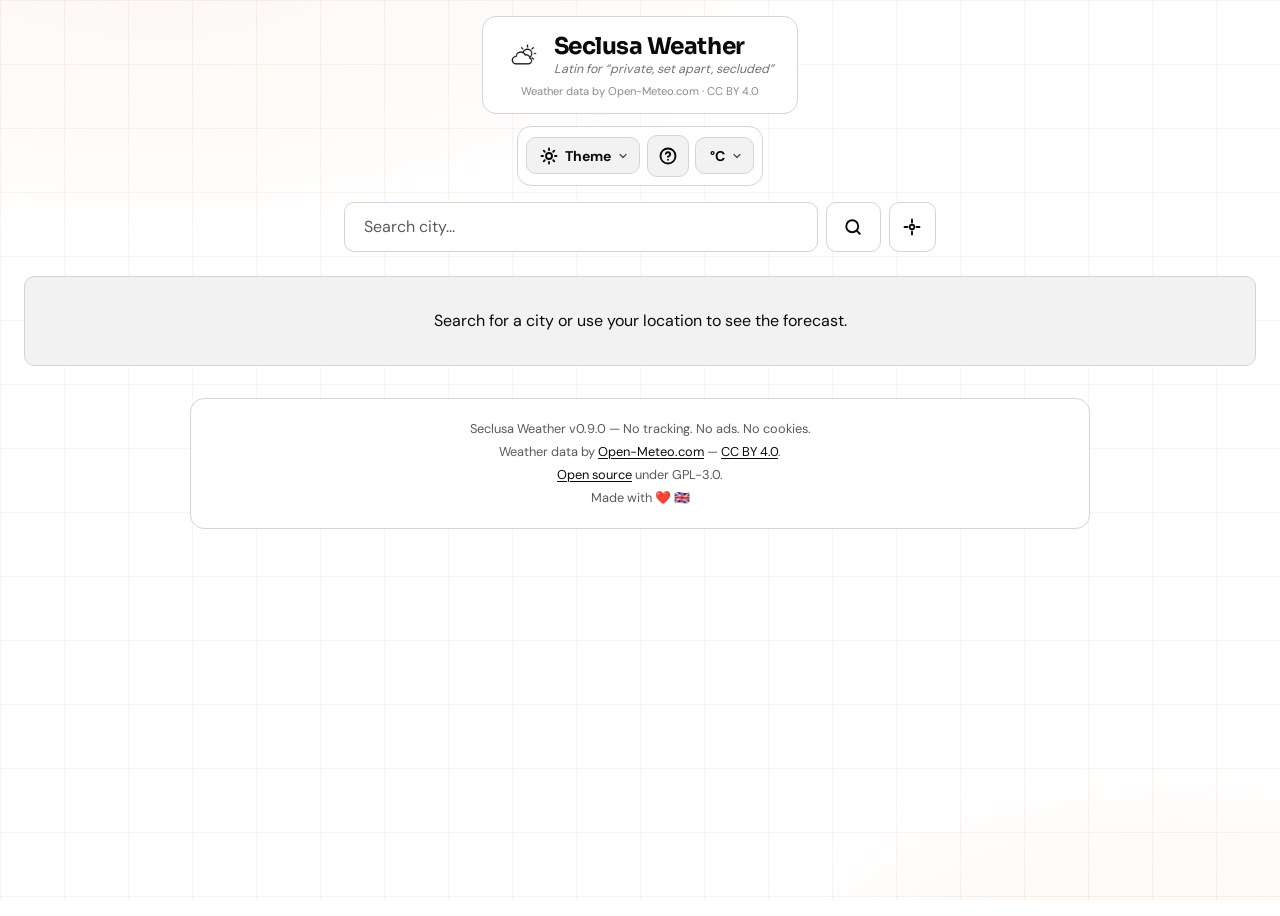
==== index.html @ d7d2cc0a "Release 0.9.0: clearer wind and forecast, and the Open-Meteo credit stays next to the data. Co-autho" ====
<!DOCTYPE html>
<html lang="en" data-theme="light" data-sky="day" data-bg="grid">
<head>
  <meta charset="UTF-8">
  <meta name="viewport" content="width=device-width, initial-scale=1.0, viewport-fit=cover">
  <meta name="description" content="Seclusa Weather - No tracking, no ads, no cookies. Just weather.">
  <meta name="color-scheme" content="light dark">
  <meta name="theme-color" content="#ffffff" media="(prefers-color-scheme: light)">
  <meta name="theme-color" content="#0a0a0a" media="(prefers-color-scheme: dark)">
  <meta name="apple-mobile-web-app-capable" content="yes">
  <meta name="apple-mobile-web-app-status-bar-style" content="black">
  <meta name="apple-mobile-web-app-title" content="Seclusa Weather">
  <meta name="mobile-web-app-capable" content="yes">
  <meta name="referrer" content="no-referrer">
  <meta http-equiv="Permissions-Policy" content="camera=(), microphone=(), geolocation=(self), gyroscope=(), magnetometer=(), accelerometer=(), payment=(), usb=(), midi=(), bluetooth=(), serial=(), interest-cohort=(), idle-detection=(), screen-wake-lock=(), picture-in-picture=(), fullscreen=(), clipboard-read=(), clipboard-write=(), browsing-topics=()">
  <meta http-equiv="Content-Security-Policy" content="default-src 'none'; base-uri 'none'; form-action 'none'; object-src 'none'; frame-src 'none'; child-src 'none'; media-src 'self'; connect-src 'self' https://api.open-meteo.com https://air-quality-api.open-meteo.com https://geocoding-api.open-meteo.com; img-src 'self'; font-src 'self'; style-src 'self'; script-src 'self'; worker-src 'self'; manifest-src 'self'; upgrade-insecure-requests">

  <title>Seclusa Weather — Private Weather</title>

  <link rel="manifest" href="manifest.json">
  <link rel="apple-touch-icon" href="assets/icons/pwa-192.png">
  <link rel="icon" type="image/png" sizes="192x192" href="assets/icons/pwa-192.png">

  <script src="js/theme-boot.js?v=0.9.0"></script>
  <link rel="stylesheet" href="seclusa-base.css?v=0.9.0">
  <link rel="stylesheet" href="css/style.css?v=0.9.0">
  <link rel="stylesheet" href="css/responsive.css?v=0.9.0">
</head>
<body>

  <div id="splash" class="splash" aria-hidden="true">
    <div class="splash__inner">
      <div class="splash__logo">
        <img src="assets/icons/pwa-192.png" width="88" height="88" alt="" aria-hidden="true">
      </div>
      <h1 class="splash__title">Seclusa<span>Weather</span></h1>
      <p class="splash__motto">Latin for &ldquo;private, set apart, secluded&rdquo;</p>
      <div class="splash__ring" aria-hidden="true"></div>
    </div>
    <p class="splash__tag">No tracking. No ads. No cookies.</p>
  </div>

  <header class="header">
    <div class="header__logo">
      <img src="assets/icons/pwa-192.png" width="28" height="28" alt="" aria-hidden="true">
      <div class="header__text">
        <h1>Seclusa Weather</h1>
        <p class="header__motto">Latin for &ldquo;private, set apart, secluded&rdquo;</p>
      </div>
    </div>
    <span class="header__attribution">Weather data by <a href="https://open-meteo.com/" target="_blank" rel="noopener noreferrer">Open-Meteo.com</a> · <a href="https://open-meteo.com/en/licence" target="_blank" rel="noopener noreferrer">CC BY 4.0</a></span>
  </header>

  <nav class="toolbar" id="toolbar" aria-label="App controls">
    <div class="toolbar__scroll">
      <div class="toolbar__menu" id="themeMenu">
        <button class="toolbar__tab toolbar__tab--menu" id="themeMenuBtn" type="button" aria-label="Theme" aria-expanded="false" aria-haspopup="true">
          <svg id="themeIcon" width="18" height="18" viewBox="0 0 24 24" fill="none" stroke="currentColor" stroke-width="2.5" stroke-linecap="round" stroke-linejoin="round" aria-hidden="true"><circle cx="12" cy="12" r="4"></circle><path d="M12 2v2"></path><path d="M12 20v2"></path><path d="M4.93 4.93l1.41 1.41"></path><path d="M17.66 17.66l1.41 1.41"></path><path d="M2 12h2"></path><path d="M20 12h2"></path><path d="M6.34 17.66l-1.41 1.41"></path><path d="M19.07 4.93l-1.41 1.41"></path></svg>
          <span id="themeLabel">Theme</span>
          <svg class="toolbar__caret" width="12" height="12" viewBox="0 0 24 24" fill="none" stroke="currentColor" stroke-width="2.5" stroke-linecap="round" stroke-linejoin="round" aria-hidden="true"><path d="m6 9 6 6 6-6"/></svg>
        </button>
        <div class="toolbar__dropdown toolbar__dropdown--theme hidden" id="themeDropdown" role="menu">
          <p class="toolbar__section-label">Mode</p>
          <div class="toolbar__mode-row" role="group" aria-label="Colour mode">
            <button class="toolbar__option toolbar__option--chip" type="button" role="menuitemradio" data-theme-opt="system" aria-checked="false">System</button>
            <button class="toolbar__option toolbar__option--chip" type="button" role="menuitemradio" data-theme-opt="light" aria-checked="false">Light</button>
            <button class="toolbar__option toolbar__option--chip" type="button" role="menuitemradio" data-theme-opt="dark" aria-checked="false">Dark</button>
          </div>
          <p class="toolbar__section-label">Sky background</p>
          <div class="toolbar__mode-row" role="group" aria-label="Edit day or night background">
            <button class="toolbar__option toolbar__option--chip" type="button" id="bgPeriodDay" data-bg-period="day" aria-pressed="true">Day</button>
            <button class="toolbar__option toolbar__option--chip" type="button" id="bgPeriodNight" data-bg-period="night" aria-pressed="false">Night</button>
          </div>
          <p class="toolbar__hint" id="bgPeriodHint">Day colour — switches at sunrise/sunset (not Light/Dark)</p>
          <div class="toolbar__swatches" role="group" aria-label="Background style">
            <button class="toolbar__swatch" type="button" role="menuitemradio" data-bg-opt="grid" aria-label="Lines" aria-checked="false" title="Orange lines"></button>
            <button class="toolbar__swatch" type="button" role="menuitemradio" data-bg-opt="blue" aria-label="Blue" aria-checked="false"></button>
            <button class="toolbar__swatch" type="button" role="menuitemradio" data-bg-opt="lightblue" aria-label="Light blue" aria-checked="false"></button>
            <button class="toolbar__swatch" type="button" role="menuitemradio" data-bg-opt="teal" aria-label="Teal" aria-checked="false"></button>
            <button class="toolbar__swatch" type="button" role="menuitemradio" data-bg-opt="green" aria-label="Green" aria-checked="false"></button>
            <button class="toolbar__swatch" type="button" role="menuitemradio" data-bg-opt="yellow" aria-label="Yellow" aria-checked="false"></button>
            <button class="toolbar__swatch" type="button" role="menuitemradio" data-bg-opt="orange" aria-label="Orange" aria-checked="false"></button>
            <button class="toolbar__swatch" type="button" role="menuitemradio" data-bg-opt="red" aria-label="Red" aria-checked="false"></button>
            <button class="toolbar__swatch" type="button" role="menuitemradio" data-bg-opt="purple" aria-label="Purple" aria-checked="false"></button>
            <button class="toolbar__swatch" type="button" role="menuitemradio" data-bg-opt="black" aria-label="Black" aria-checked="false"></button>
            <button class="toolbar__swatch" type="button" role="menuitemradio" data-bg-opt="white" aria-label="White" aria-checked="false"></button>
            <label class="toolbar__swatch toolbar__swatch--custom" id="bgCustomSwatch" data-bg-opt="custom" title="Custom colour" aria-label="Custom colour" aria-checked="false">
              <input type="color" id="bgCustomPicker" value="#5faff0" aria-label="Pick a custom background colour">
            </label>
          </div>
        </div>
      </div>

      <button class="toolbar__tab toolbar__tab--icon" id="helpToggle" type="button" aria-label="How to use" aria-expanded="false" title="Help">
        <svg width="18" height="18" viewBox="0 0 24 24" fill="none" stroke="currentColor" stroke-width="2.5" stroke-linecap="round" stroke-linejoin="round" aria-hidden="true"><circle cx="12" cy="12" r="10"></circle><path d="M9.09 9a3 3 0 0 1 5.83 1c0 2-3 3-3 3"></path><line x1="12" y1="17" x2="12.01" y2="17"></line></svg>
      </button>

      <div class="units-menu toolbar__menu" id="unitsMenu">
        <button class="toolbar__tab toolbar__tab--menu unit-toggle" id="unitMenuBtn" type="button" aria-label="Units" aria-expanded="false">
          <span id="unitMenuLabel">°C</span>
          <svg class="toolbar__caret" width="12" height="12" viewBox="0 0 24 24" fill="none" stroke="currentColor" stroke-width="2.5" stroke-linecap="round" stroke-linejoin="round" aria-hidden="true"><path d="m6 9 6 6 6-6"/></svg>
        </button>
        <div class="toolbar__dropdown units-menu__dropdown hidden" id="unitsDropdown">
          <div class="units-menu__row">
            <span class="units-menu__label">Temp</span>
            <button class="units-menu__btn" id="unitToggle" type="button" aria-pressed="false"><span id="unitLabel">°C</span></button>
          </div>
          <div class="units-menu__row">
            <span class="units-menu__label">Wind</span>
            <button class="units-menu__btn" id="windToggle" type="button" aria-pressed="false"><span id="windLabel">mph</span></button>
          </div>
          <div class="units-menu__row">
            <span class="units-menu__label">Visibility</span>
            <button class="units-menu__btn" id="visToggle" type="button" aria-pressed="false"><span id="visLabel">mi</span></button>
          </div>
        </div>
      </div>
    </div>
  </nav>

  <section class="instructions hidden" id="instructions" aria-label="How to use">
    <button class="instructions__close" id="helpClose" aria-label="Close instructions">&times;</button>
    <h2 class="instructions__title">How to use Seclusa Weather</h2>
    <ol class="instructions__list">
      <li><strong>Search or locate</strong> — type a city in the search box, or tap the crosshair button to use your current location.</li>
      <li><strong>View the forecast</strong> — the main card shows today's conditions, sun/moon times, and an arc of daylight. Below it are the hourly, 7&nbsp;or&nbsp;14&nbsp;day forecast, and a wind compass for your area.</li>
      <li><strong>Theme</strong> — tap Theme for Light/Dark/System. Under Sky background, set separate Day and Night options (orange lines, blue, light blue, teal, green, yellow, orange, red, purple, black, white, or custom). These follow sunrise/sunset at your place — not the Light/Dark setting.</li>
      <li><strong>Units</strong> — tap °C in the toolbar to change temperature, wind speed, and visibility units.</li>
      <li><strong>Conditions</strong> — precipitation, wind, humidity, UV, visibility, pressure, air quality, and pollen are grouped on the Conditions card.</li>
      <li><strong>Saved on this device</strong> — the last place and forecast stay on your device for 3&nbsp;days after you last used them, then clear themselves. No account. Use Erase my data below to clear sooner.</li>
      <li><strong>Offline</strong> — with a saved forecast you can still open the app without a connection.</li>
      <li><strong>Install</strong> — tap the install banner on Android, or on iPhone use Share &rarr; "Add to Home Screen".</li>
    </ol>
    <div class="instructions__actions">
      <button class="instructions__action" id="clearDataBtn" type="button">Erase my data</button>
      <p class="instructions__note">Deletes the saved city, coordinates, settings, and every cached forecast from this device.</p>
    </div>
  </section>

  <main>
    <div class="ptr-indicator" id="ptrIndicator" role="status" aria-live="polite">
      <span class="ptr-indicator__spinner" aria-hidden="true"></span>
      <span class="ptr-indicator__label">Pull to refresh</span>
    </div>

    <section class="search-section">
      <form class="search-form" id="searchForm" role="search">
        <label for="searchInput" class="sr-only">Search city</label>
        <input
          type="text"
          id="searchInput"
          class="search-input"
          placeholder="Search city..."
          maxlength="80"
          autocomplete="off"
          autocapitalize="words"
          spellcheck="false"
          role="combobox"
          aria-autocomplete="list"
          aria-expanded="false"
          aria-controls="searchDropdown"
          aria-label="Search city"
        >
        <button type="submit" class="search-btn" aria-label="Search">
          <svg width="18" height="18" viewBox="0 0 24 24" fill="none" stroke="currentColor" stroke-width="2.5" stroke-linecap="round" stroke-linejoin="round">
            <circle cx="11" cy="11" r="8"></circle>
            <path d="m21 21-4.3-4.3"></path>
          </svg>
        </button>
        <button type="button" class="location-btn" id="locationBtn" aria-label="Use my location">
          <svg width="18" height="18" viewBox="0 0 24 24" fill="none" stroke="currentColor" stroke-width="2.5" stroke-linecap="round" stroke-linejoin="round">
            <circle cx="12" cy="12" r="3"></circle>
            <path d="M12 2v4"></path>
            <path d="M12 18v4"></path>
            <path d="M2 12h4"></path>
            <path d="M18 12h4"></path>
          </svg>
        </button>
      </form>
      <div class="search-dropdown hidden" id="searchDropdown" role="listbox" aria-label="Search results"></div>
    </section>

    <div id="loading" class="loading hidden" aria-live="polite">
      <div class="spinner"></div>
      <span>Fetching weather...</span>
    </div>

    <div id="errorMessage" class="error-message hidden" role="alert"></div>

    <div id="offlineNotice" class="offline-notice hidden" role="status">
      <svg width="18" height="18" viewBox="0 0 24 24" fill="none" stroke="currentColor" stroke-width="2.5" stroke-linecap="round" stroke-linejoin="round" aria-hidden="true">
        <path d="M5 12.55a11 11 0 0 1 14.08 0"></path>
        <path d="M1.42 9a16 16 0 0 1 21.16 0"></path>
        <path d="M8.53 16.11a6 6 0 0 1 6.95 0"></path>
        <line x1="12" y1="20" x2="12.01" y2="20"></line>
      </svg>
      You're offline — showing the last saved forecast.
    </div>

    <div id="staleNotice" class="offline-notice hidden" role="status">
      <svg width="18" height="18" viewBox="0 0 24 24" fill="none" stroke="currentColor" stroke-width="2.5" stroke-linecap="round" stroke-linejoin="round" aria-hidden="true">
        <circle cx="12" cy="12" r="10"></circle>
        <polyline points="12 6 12 12 16 14"></polyline>
      </svg>
      <span id="staleNoticeText">Forecast data is outdated.</span>
    </div>

    <div id="weatherContent" class="weather-content">

      <p class="last-updated hidden" id="lastUpdated" aria-live="polite"></p>

      <section class="current-weather" id="currentWeather" aria-label="Current weather"></section>

      <section class="forecast-section">
        <div class="section-head">
          <h2 class="section-title">Forecast</h2>
        </div>
        <div class="forecast-cards" id="forecastCards" role="list"></div>
      </section>

      <section class="hourly-section">
        <div class="section-head">
          <h2 class="section-title">Hourly Forecast</h2>
        </div>
        <div class="hourly-scroll" id="hourlyScroll" role="list"></div>
        <div class="section-head hourly-chart-head hidden" id="hourlyChartHead">
          <h2 class="section-title" id="hourlyChartTitle">Graphs</h2>
        </div>
        <div class="hourly-chart hidden" id="hourlyChart" role="region" aria-roledescription="chart" aria-label="Hourly chart — swipe or use arrow keys to change metric"></div>
      </section>

      <section class="detail-section hidden" id="detailSection">
        <div class="section-head">
          <h2 class="section-title">Details</h2>
        </div>
        <div id="detailGrid" aria-label="Weather details"></div>
      </section>

      <section class="wind-section hidden" id="windSection">
        <div class="section-head">
          <h2 class="section-title">Wind</h2>
        </div>
        <div class="detail-box detail-box--compass wind-card" id="compassSection">
          <div class="compass-container" id="compassContainer"></div>
        </div>
      </section>

      <section class="earth-section hidden" id="earthArcSection">
        <div class="section-head">
          <h2 class="section-title">Sun &amp; Moon</h2>
        </div>
        <div class="earth-arc" id="earthArc" aria-label="Sun and moon path"></div>
      </section>

    </div>
  </main>

  <footer class="footer">
    <p>
      Seclusa Weather v0.9.0 &mdash; No tracking. No ads. No cookies.
      <br>
      Weather data by <a href="https://open-meteo.com/" target="_blank" rel="noopener noreferrer">Open-Meteo.com</a> &mdash; <a href="https://open-meteo.com/en/licence" target="_blank" rel="noopener noreferrer">CC BY 4.0</a>.
      <br>
      <a href="https://github.com/ambr3/weather" target="_blank" rel="noopener noreferrer">Open source</a> under GPL-3.0.
    </p>
    <p>Made with ❤️ 🇬🇧</p>
  </footer>

  <div class="install-banner hidden" id="installBanner">
    <span>Install Weather on your device</span>
    <button class="install-btn" id="installBtn">Install</button>
    <button class="install-dismiss" id="installDismiss" aria-label="Dismiss">&times;</button>
  </div>

  <div class="hourly-modal hidden" id="hourlyModal" role="dialog" aria-modal="true" aria-label="Forecast details"></div>

  <script src="js/config.js?v=0.9.0"></script>
  <script src="js/store.js?v=0.9.0"></script>
  <script src="js/theme.js?v=0.9.0"></script>
  <script src="js/utils.js?v=0.9.0"></script>
  <script src="js/icons.js?v=0.9.0"></script>
  <script src="js/api.js?v=0.9.0"></script>
  <script src="js/ui.js?v=0.9.0"></script>
  <script src="js/ui-current.js?v=0.9.0"></script>
  <script src="js/ui-details.js?v=0.9.0"></script>
  <script src="js/ui-forecast.js?v=0.9.0"></script>
  <script src="js/ui-modal.js?v=0.9.0"></script>
  <script src="js/ui-chart.js?v=0.9.0"></script>
  <script src="js/app.js?v=0.9.0"></script>
</body>
</html>
---- seclusa-base.css ----
/*
 * Seclusa base theme — the shared palette for every Seclusa app.
 *
 * CANONICAL COPY. Edit this file, then run:
 *
 *     python3 scripts/sync_theme.py
 *
 * which copies it into each app that has opted in. A test fails if any app's
 * copy has drifted from this one, so there is exactly one place to change.
 *
 * Why a copy and not a shared link: every app here is a standalone PWA. It has
 * to work offline, be hosted from its own folder, and open from a file:// path
 * in development. A stylesheet that reached across folders into a parent
 * directory would break all three. So the tokens travel with the app.
 *
 * The palette is black and white on purpose. These apps are sold on what they
 * do not do with your data, and colour is not something that earns its place
 * here. There is no brand colour: the accent is simply the opposite of the
 * background, white on black and black on white.
 *
 * The default page sky is orange ruled lines + a soft orange corner glow on
 * that black/white surface (Light = white sheet, Dark = near-black). Apps that
 * need a flat or solid sky set data-bg to something other than "grid".
 *
 * Two things keep colour, because colour there carries meaning and removing it
 * would remove information rather than decoration:
 *   - status (--danger, --warn, --ok): an overdue reminder has to look overdue
 *   - the calendar's event types, which the user can set themselves

 */

:root {
  color-scheme: light;

  /* Surfaces. Near-black rather than pure black so an edge against pure black
     is still visible on an OLED panel. */
  --bg: #ffffff;
  --surface: #ffffff;
  --surface-2: #f2f2f2;
  --surface-3: #e6e6e6;

  /* Text. */
  --text: #0a0a0a;
  --text-dim: #5a5a5a;
  --text-faint: #8a8a8a;

  /* Lines. */
  --border: #d4d4d4;
  --border-strong: #a8a8a8;

  /* Ruled lines on a sheet of paper. Derived rather than repeated per theme,
     so it darkens and lightens with everything else. */
  --rule: color-mix(in srgb, var(--text) 9%, transparent);

  /* The accent is the opposite of the background: it marks the current
     selection and the primary action, nothing else. */
  --accent: #0a0a0a;
  --accent-hover: #000000;
  --accent-text: #ffffff;
  --accent-tint: rgba(10, 10, 10, 0.08);
  --accent-glow: rgba(10, 10, 10, 0.28);

  /* The one warm note. Deliberately weak: this tints and glows, it does not
     fill. Anything solid should use --accent. */
  --warm: #c45e12;
  --warm-strong: #9a4a0c;
  --warm-tint: rgba(196, 94, 18, 0.09);
  --warm-edge: rgba(196, 94, 18, 0.4);
  --warm-glow: rgba(196, 94, 18, 0.32);

  /* Status. Kept because they carry meaning, not decoration. */
  --danger: #a1160d;
  --warn: #6b4b00;
  --ok: #1c6b3c;

  --shadow: 0 1px 3px rgba(0, 0, 0, 0.13), 0 1px 2px rgba(0, 0, 0, 0.09);
  --radius: 10px;

  /* Default orange lines sky (light sheet). Kept very faint so content wins. */
  --grid-line: color-mix(in srgb, var(--warm) 7%, transparent);
  --grid-wash: color-mix(in srgb, var(--warm) 5%, transparent);
}

@media (prefers-color-scheme: dark) {
  :root {
    color-scheme: dark;

    --bg: #0a0a0a;
    --surface: #111111;
    --surface-2: #1c1c1c;
    --surface-3: #262626;

    --text: #f5f5f5;
    --text-dim: #a3a3a3;
    --text-faint: #737373;

    --border: #2e2e2e;
    --border-strong: #454545;

    --accent: #ffffff;
    --accent-hover: #ffffff;
    --accent-text: #0a0a0a;
    --accent-tint: rgba(255, 255, 255, 0.14);
    --accent-glow: rgba(255, 255, 255, 0.4);

    --warm: #e08a3c;
    --warm-strong: #f0a35f;
    --warm-tint: rgba(224, 138, 60, 0.12);
    --warm-edge: rgba(224, 138, 60, 0.45);
    --warm-glow: rgba(224, 138, 60, 0.4);

    --danger: #f2857c;
    --warn: #e0b25a;
    --ok: #6cc48f;

    --shadow: 0 1px 3px rgba(0, 0, 0, 0.5);

    --grid-line: color-mix(in srgb, var(--warm) 9%, transparent);
    --grid-wash: color-mix(in srgb, var(--warm) 6%, transparent);
  }
}

/* When an app sets an explicit theme (the calendar pane does, via
   data-theme), that wins over the system preference. The tokens are declared
   once and re-pointed, rather than duplicated per attribute. */
[data-theme="light"] {
  color-scheme: light;
  --bg: #ffffff;
  --surface: #ffffff;
  --surface-2: #f2f2f2;
  --surface-3: #e6e6e6;
  --text: #0a0a0a;
  --text-dim: #5a5a5a;
  --text-faint: #8a8a8a;
  --border: #d4d4d4;
  --border-strong: #a8a8a8;
  --accent: #0a0a0a;
  --accent-hover: #000000;
  --accent-text: #ffffff;
  --accent-tint: rgba(10, 10, 10, 0.08);
  --accent-glow: rgba(10, 10, 10, 0.28);
  --warm: #c45e12;
  --warm-strong: #9a4a0c;
  --warm-tint: rgba(196, 94, 18, 0.09);
  --warm-edge: rgba(196, 94, 18, 0.4);
  --warm-glow: rgba(196, 94, 18, 0.32);
  --danger: #a1160d;
  --warn: #6b4b00;
  --ok: #1c6b3c;
  --grid-line: color-mix(in srgb, var(--warm) 7%, transparent);
  --grid-wash: color-mix(in srgb, var(--warm) 5%, transparent);
}

[data-theme="dark"] {
  color-scheme: dark;
  --bg: #0a0a0a;
  --surface: #111111;
  --surface-2: #1c1c1c;
  --surface-3: #262626;
  --text: #f5f5f5;
  --text-dim: #a3a3a3;
  --text-faint: #737373;
  --border: #2e2e2e;
  --border-strong: #454545;
  --accent: #ffffff;
  --accent-hover: #ffffff;
  --accent-text: #0a0a0a;
  --accent-tint: rgba(255, 255, 255, 0.14);
  --accent-glow: rgba(255, 255, 255, 0.4);
  --warm: #e08a3c;
  --warm-strong: #f0a35f;
  --warm-tint: rgba(224, 138, 60, 0.12);
  --warm-edge: rgba(224, 138, 60, 0.45);
  --warm-glow: rgba(224, 138, 60, 0.4);
  --danger: #f2857c;
  --warn: #e0b25a;
  --ok: #6cc48f;
  --grid-line: color-mix(in srgb, var(--warm) 9%, transparent);
  --grid-wash: color-mix(in srgb, var(--warm) 6%, transparent);
}

/*
 * Default Seclusa sky: orange ruled lines + soft corner glow.
 * Light = white sheet; Dark = near-black. No filter / background-attachment:fixed.
 * Opt out: set data-bg to anything except "grid" (Weather solid skies do this).
 */
html {
  background-color: var(--bg);
}

/*
 * Body stays transparent + isolated so body::before (z-index: -1) can paint
 * the sky. An opaque body (or a ::before that slips behind html) hid the lines
 * so only a top sliver leaked. Solid data-bg values set body colour below.
 */
html body {
  background-color: transparent;
  isolation: isolate;
}

html body::before {
  content: "";
  position: fixed;
  inset: 0;
  z-index: -1;
  pointer-events: none;
  background-color: var(--bg);
  background-image:
    linear-gradient(var(--grid-line) 1px, transparent 1px),
    linear-gradient(90deg, var(--grid-line) 1px, transparent 1px),
    radial-gradient(ellipse 95% 60% at 12% -6%, var(--grid-wash), transparent 58%),
    radial-gradient(ellipse 70% 48% at 92% 108%, var(--grid-wash), transparent 52%);
  background-size: 64px 64px, 64px 64px, auto, auto;
}

html[data-bg]:not([data-bg="grid"]) body::before {
  background-image: none;
  background-color: var(--bg-solid, var(--bg));
}

/* Named / custom solid page colours (Theme → Background). Not Day/Night. */
html {
  --bg-custom: #5faff0;
  --bg-solid: var(--bg);
}

html[data-bg="blue"] { --bg-solid: #3b82f6; }
html[data-bg="lightblue"] { --bg-solid: #7dd3fc; }
html[data-bg="teal"] { --bg-solid: #14b8a6; }
html[data-bg="green"] { --bg-solid: #22c55e; }
html[data-bg="yellow"] { --bg-solid: #facc15; }
html[data-bg="orange"] { --bg-solid: #f97316; }
html[data-bg="red"] { --bg-solid: #ef4444; }
html[data-bg="purple"] { --bg-solid: #a855f7; }
html[data-bg="black"] { --bg-solid: #0a0a0a; }
html[data-bg="white"] { --bg-solid: #ffffff; }
html[data-bg="custom"] { --bg-solid: var(--bg-custom, #5faff0); }

html[data-bg="blue"],
html[data-bg="lightblue"],
html[data-bg="teal"],
html[data-bg="green"],
html[data-bg="yellow"],
html[data-bg="orange"],
html[data-bg="red"],
html[data-bg="purple"],
html[data-bg="black"],
html[data-bg="white"],
html[data-bg="custom"] {
  --bg: var(--bg-solid);
  background-color: var(--bg-solid);
}

html[data-bg="blue"] body,
html[data-bg="lightblue"] body,
html[data-bg="teal"] body,
html[data-bg="green"] body,
html[data-bg="yellow"] body,
html[data-bg="orange"] body,
html[data-bg="red"] body,
html[data-bg="purple"] body,
html[data-bg="black"] body,
html[data-bg="white"] body,
html[data-bg="custom"] body {
  background-color: var(--bg-solid);
}

/* Colour / light pages → frosted light chrome. Near-black → dark chrome. */
html[data-bg="white"],
html[data-bg="yellow"],
html[data-bg="lightblue"],
html[data-bg="blue"],
html[data-bg="teal"],
html[data-bg="green"],
html[data-bg="orange"],
html[data-bg="red"],
html[data-bg="purple"],
html[data-bg-tone="light"] {
  --surface: color-mix(in srgb, #ffffff 92%, var(--bg-solid));
  --surface-2: color-mix(in srgb, #ffffff 86%, var(--bg-solid));
  --surface-3: #ffffff;
  --border: color-mix(in srgb, #0a0a0a 14%, transparent);
  --border-strong: color-mix(in srgb, #0a0a0a 22%, transparent);
  --text: #0a0a0a;
  --text-dim: #4a4a4a;
  --text-faint: #6a6a6a;
  --accent: #0a0a0a;
  --accent-hover: #000000;
  --accent-text: #ffffff;
  --accent-tint: rgba(10, 10, 10, 0.08);
}

html[data-bg="black"],
html[data-bg-tone="dark"] {
  --surface: #141414;
  --surface-2: #1c1c1c;
  --surface-3: #262626;
  --border: #2e2e2e;
  --border-strong: #454545;
  --text: #f5f5f5;
  --text-dim: #a3a3a3;
  --text-faint: #737373;
  --accent: #ffffff;
  --accent-hover: #ffffff;
  --accent-text: #0a0a0a;
  --accent-tint: rgba(255, 255, 255, 0.14);
}

html[data-bg="custom"][data-bg-tone="light"] {
  --surface: color-mix(in srgb, #ffffff 92%, var(--bg-solid));
  --surface-2: color-mix(in srgb, #ffffff 86%, var(--bg-solid));
  --surface-3: #ffffff;
  --border: color-mix(in srgb, #0a0a0a 14%, transparent);
  --border-strong: color-mix(in srgb, #0a0a0a 22%, transparent);
  --text: #0a0a0a;
  --text-dim: #4a4a4a;
  --text-faint: #6a6a6a;
  --accent: #0a0a0a;
  --accent-hover: #000000;
  --accent-text: #ffffff;
}

html[data-bg="custom"][data-bg-tone="dark"] {
  --surface: color-mix(in srgb, #141414 88%, var(--bg-solid));
  --surface-2: color-mix(in srgb, #1c1c1c 90%, var(--bg-solid));
  --surface-3: color-mix(in srgb, #262626 92%, var(--bg-solid));
  --border: color-mix(in srgb, #ffffff 14%, transparent);
  --border-strong: color-mix(in srgb, #ffffff 22%, transparent);
  --text: #f5f5f5;
  --text-dim: #a3a3a3;
  --text-faint: #737373;
  --accent: #ffffff;
  --accent-hover: #ffffff;
  --accent-text: #0a0a0a;
}
---- css/style.css ----
@font-face {
  font-family: 'DM Sans';
  font-style: normal;
  font-weight: 400;
  font-display: swap;
  src: url('../assets/fonts/dm-sans-latin-400-normal.woff2') format('woff2');
}

@font-face {
  font-family: 'DM Sans';
  font-style: normal;
  font-weight: 600;
  font-display: swap;
  src: url('../assets/fonts/dm-sans-latin-600-normal.woff2') format('woff2');
}

@font-face {
  font-family: 'DM Sans';
  font-style: normal;
  font-weight: 700;
  font-display: swap;
  src: url('../assets/fonts/dm-sans-latin-700-normal.woff2') format('woff2');
}

@font-face {
  font-family: 'Sora';
  font-style: normal;
  font-weight: 600;
  font-display: swap;
  src: url('../assets/fonts/sora-latin-600-normal.woff2') format('woff2');
}

@font-face {
  font-family: 'Sora';
  font-style: normal;
  font-weight: 700;
  font-display: swap;
  src: url('../assets/fonts/sora-latin-700-normal.woff2') format('woff2');
}

@font-face {
  font-family: 'Sora';
  font-style: normal;
  font-weight: 800;
  font-display: swap;
  src: url('../assets/fonts/sora-latin-800-normal.woff2') format('woff2');
}

:root {
  /* Map to seclusa-base.css tokens (black and white, orange accent). */
  --color-bg-start: var(--bg, #ffffff);
  --color-card: var(--surface-2, #f2f2f2);
  --color-card-border: var(--border, #d4d4d4);
  --color-card-hover: var(--surface-3, #e6e6e6);
  --color-text: var(--text, #0a0a0a);
  --color-text-muted: var(--text-dim, #5a5a5a);
  --color-accent: var(--accent, #0a0a0a);
  --color-accent-2: var(--accent-hover, #000000);
  --color-accent-text: var(--accent-text, #ffffff);
  --color-chip-bg: var(--surface-2, #f2f2f2);
  --font-body: 'DM Sans', -apple-system, BlinkMacSystemFont, 'Segoe UI', Roboto, 'Helvetica Neue', Arial, sans-serif;
  --font-heading: 'Sora', 'DM Sans', -apple-system, BlinkMacSystemFont, 'Segoe UI', Roboto, 'Helvetica Neue', Arial, sans-serif;
  --radius: 10px;
  --radius-sm: 8px;
  --shadow: var(--shadow, 0 1px 3px rgba(0, 0, 0, 0.13));
  --text-shadow: none;
  --glass-sheen: none;
  --shadow-lg: var(--shadow, 0 1px 3px rgba(0, 0, 0, 0.13));
}

*, *::before, *::after {
  box-sizing: border-box;
  margin: 0;
  padding: 0;
}

html {
  width: 100%;
  max-width: 100%;
  scroll-behavior: smooth;
  background: var(--color-bg-start);
}

body {
  font-family: var(--font-body);
  color: var(--color-text);
  min-height: 100vh;
  min-height: 100dvh;
  overflow-x: hidden;
  transition: color 0.3s ease;
  line-height: 1.5;
  font-weight: 500;
  -webkit-font-smoothing: antialiased;
  overscroll-behavior-y: contain;
  padding-bottom: env(safe-area-inset-bottom);
}

@media (hover: none) {
  body {
    animation: none;
  }
}

@keyframes bgDrift {
  from { background-position: 0 0, 0% 0%, 100% 100%, 0 0; }
  to { background-position: 0 0, 10% 16%, 90% 84%, 0 0; }
}

.sr-only {
  position: absolute;
  width: 1px;
  height: 1px;
  padding: 0;
  margin: -1px;
  overflow: hidden;
  clip: rect(0, 0, 0, 0);
  white-space: nowrap;
  border: 0;
}

:where(button, input, select, textarea, a, [tabindex]):focus-visible {
  outline: 2px solid var(--color-accent);
  outline-offset: 3px;
  border-radius: 4px;
}

@media (prefers-reduced-motion: reduce) {
  *, *::before, *::after {
    animation-duration: 0.01ms !important;
    animation-iteration-count: 1 !important;
    transition-duration: 0.01ms !important;
    scroll-behavior: auto !important;
  }

  .weather-content--stagger > .current-weather,
  .weather-content--stagger > .forecast-section,
  .weather-content--stagger > .hourly-section,
  .weather-content--stagger > .detail-section,
  .weather-content--stagger > .wind-section,
  .weather-content--stagger > .earth-section {
    animation: none !important;
    opacity: 1;
    transform: none;
  }
}

.hidden {
  display: none !important;
}

/* Splash screen */
.splash {
  position: fixed;
  inset: 0;
  z-index: 9999;
  display: grid;
  place-items: center;
  overflow: hidden;
  color: #fff;
  text-align: center;
  background: #0a0a0a;
  background-size: 100% 100%;
  transition: opacity 0.5s ease, visibility 0.5s ease;
}

.splash.is-leaving {
  opacity: 0;
  visibility: hidden;
  pointer-events: none;
}

.splash__inner {
  display: flex;
  flex-direction: column;
  align-items: center;
  gap: 1.1rem;
}

.splash__logo {
  animation: splashFloat 3.2s ease-in-out infinite;
}

.splash__logo img {
  width: 88px;
  height: 88px;
  border-radius: 18px;
}

.splash__title {
  font-size: 2rem;
  font-weight: 800;
  letter-spacing: -0.02em;
  text-shadow: 0 4px 22px rgba(0, 0, 0, 0.35);
}

.splash__title span {
  color: #fff;
  text-shadow: none;
}

.splash__motto {
  margin-top: 0.4rem;
  font-size: 1.05rem;
  font-weight: 500;
  font-style: italic;
  color: rgba(255, 255, 255, 0.85);
  letter-spacing: 0.01em;
}

.splash__ring {
  width: 44px;
  height: 44px;
  border-radius: 50%;
  border: 3px solid rgba(255, 255, 255, 0.25);
  border-top-color: #fff;
  animation: spin 1s linear infinite;
  margin-top: 0.2rem;
}

.splash__tag {
  position: absolute;
  bottom: max(1.4rem, env(safe-area-inset-bottom));
  left: 0;
  right: 0;
  font-size: 0.85rem;
  opacity: 0.9;
  letter-spacing: 0.04em;
  text-shadow: 0 2px 10px rgba(0, 0, 0, 0.35);
}

@keyframes splashFloat {
  0%, 100% { transform: translateY(0); }
  50% { transform: translateY(-8px); }
}

@keyframes splashSpin {
  0% { transform: rotate(0deg); }
  100% { transform: rotate(360deg); }
}

/* Header — centred brand card */
.header {
  display: flex;
  flex-direction: column;
  align-items: center;
  justify-content: center;
  gap: 0.4rem;
  width: fit-content;
  max-width: calc(100% - 2rem);
  margin: max(1rem, env(safe-area-inset-top)) auto 0.75rem;
  padding: 1rem 1.45rem 0.9rem;
  position: relative;
  z-index: 1;
  text-align: center;
  background: var(--shell-bg, var(--surface, var(--color-bg-start)));
  border: 1px solid var(--color-card-border);
  border-radius: calc(var(--radius) + 4px);
  box-shadow: var(--shell-shadow, var(--shadow));
  transition: background-color 0.35s ease, border-color 0.35s ease, box-shadow 0.35s ease;
}

.header__logo {
  display: flex;
  align-items: center;
  justify-content: center;
  gap: 0.7rem;
  min-width: 0;
  max-width: 100%;
}

.header__attribution {
  font-size: 0.7rem;
  color: var(--color-text-muted);
  opacity: 0.7;
  line-height: 1.3;
  text-align: center;
}

.header__text {
  display: flex;
  flex-direction: column;
  align-items: flex-start;
  gap: 0.12rem;
  min-width: 0;
  text-align: left;
}

.header__motto {
  font-size: 0.78rem;
  font-style: italic;
  font-weight: 500;
  color: var(--color-text-muted);
  opacity: 0.85;
  line-height: 1.25;
  max-width: 100%;
}

.header__attribution a {
  color: inherit;
  text-decoration: none;
}

.header__attribution a:hover {
  text-decoration: underline;
}

/* Once a place is on screen, the motto stays in the footer.
   The Open-Meteo credit stays here: their licence wants it next to the data. */
body:has(#weatherContent.weather-content--visible:not(.hidden)) .header__motto {
  display: none;
}

.header__logo img {
  flex-shrink: 0;
  width: 36px;
  height: 36px;
  border-radius: 8px;
}

.header__logo h1 {
  font-family: var(--font-heading);
  font-size: 1.45rem;
  font-weight: 700;
  letter-spacing: -0.02em;
  line-height: 1.15;
  white-space: nowrap;
}

/* Controls toolbar — compact centred card under the brand header. */
.toolbar {
  display: flex;
  justify-content: center;
  width: fit-content;
  max-width: calc(100% - 2rem);
  margin: 0 auto 1rem;
  padding: 0.5rem;
  position: relative;
  z-index: 2;
  background: var(--shell-bg, var(--surface, var(--color-bg-start)));
  border: 1px solid var(--color-card-border);
  border-radius: calc(var(--radius) + 4px);
  box-shadow: var(--shell-shadow, var(--shadow));
}

.toolbar__scroll {
  display: flex;
  align-items: center;
  justify-content: center;
  flex-wrap: wrap;
  gap: 0.4rem;
  overflow: visible;
}

.toolbar__menu {
  position: relative;
  flex: 0 0 auto;
}

.toolbar__tab {
  flex: 0 0 auto;
  display: inline-flex;
  align-items: center;
  gap: 0.4rem;
  padding: 0.55rem 0.85rem;
  border-radius: var(--radius);
  border: 1px solid var(--color-card-border);
  background: var(--color-card);
  color: var(--color-text);
  font-family: var(--font-body);
  font-size: 0.88rem;
  font-weight: 700;
  cursor: pointer;
  white-space: nowrap;
  box-shadow: var(--shadow);
  transition: background 0.2s, transform 0.15s, border-color 0.2s;
}

.toolbar__tab:hover {
  background: var(--color-card-hover);
}

.toolbar__tab:active {
  transform: scale(0.96);
}

.toolbar__tab[aria-pressed="true"] {
  background: var(--color-accent);
  border-color: var(--color-accent);
  color: var(--color-accent-text);
}

.toolbar__tab--menu {
  padding-right: 0.65rem;
}

.toolbar__caret {
  opacity: 0.7;
}

.toolbar__tab--icon {
  width: 42px;
  height: 42px;
  padding: 0;
  justify-content: center;
}

.toolbar__dropdown {
  position: absolute;
  top: calc(100% + 0.4rem);
  left: 0;
  min-width: 9.5rem;
  padding: 0.35rem;
  background: var(--color-card);
  border: 1px solid var(--color-card-border);
  border-radius: var(--radius-sm);
  box-shadow: var(--shadow), 0 14px 36px -14px rgba(0, 0, 0, 0.4);
  z-index: 60;
  display: flex;
  flex-direction: column;
  gap: 0.2rem;
}

.toolbar__dropdown--theme {
  min-width: 15.5rem;
  padding: 0.55rem;
  gap: 0.45rem;
}

.toolbar__section-label {
  margin: 0.15rem 0.2rem 0;
  font-size: 0.7rem;
  font-weight: 700;
  letter-spacing: 0.04em;
  text-transform: uppercase;
  color: var(--color-text-muted);
}

.toolbar__hint {
  margin: 0 0.2rem 0.1rem;
  font-size: 0.72rem;
  line-height: 1.35;
  color: var(--color-text-muted);
}

.toolbar__option--chip[data-bg-period][aria-pressed="true"] {
  background: var(--color-accent);
  border-color: var(--color-accent);
  color: var(--color-accent-text);
}

.toolbar__mode-row {
  display: flex;
  gap: 0.3rem;
}

.toolbar__option {
  border: 0;
  background: transparent;
  color: var(--color-text);
  text-align: left;
  padding: 0.55rem 0.7rem;
  border-radius: 8px;
  font-family: var(--font-body);
  font-size: 0.9rem;
  font-weight: 600;
  cursor: pointer;
}

.toolbar__option--chip {
  flex: 1;
  text-align: center;
  padding: 0.45rem 0.35rem;
  border: 1px solid var(--color-card-border);
  background: var(--color-chip-bg, transparent);
  font-size: 0.8rem;
}

.toolbar__option:hover,
.toolbar__option--chip:hover {
  background: var(--color-card-hover);
}

.toolbar__option[aria-checked="true"],
.toolbar__option--chip[aria-checked="true"] {
  background: var(--color-accent);
  border-color: var(--color-accent);
  color: var(--color-accent-text);
}

.toolbar__swatches {
  display: grid;
  grid-template-columns: repeat(6, minmax(1.7rem, 1fr));
  justify-items: center;
  align-items: center;
  gap: 0.45rem 0.35rem;
  width: 100%;
  padding: 0.35rem 0.15rem 0.4rem;
}

.toolbar__swatch {
  width: 1.7rem;
  height: 1.7rem;
  border-radius: 999px;
  border: 2px solid var(--color-card-border);
  background: var(--swatch, #888);
  cursor: pointer;
  padding: 0;
}

.toolbar__swatch[data-bg-opt="grid"] {
  background:
    linear-gradient(rgba(196, 94, 18, 0.4) 1px, transparent 1px),
    linear-gradient(90deg, rgba(196, 94, 18, 0.4) 1px, transparent 1px),
    radial-gradient(circle at 30% 30%, rgba(196, 94, 18, 0.4), transparent 65%),
    #1a1a1a;
  background-size: 7px 7px, 7px 7px, auto, auto;
}
.toolbar__swatch[data-bg-opt="blue"] { --swatch: #3b82f6; }
.toolbar__swatch[data-bg-opt="lightblue"] { --swatch: #7dd3fc; }
.toolbar__swatch[data-bg-opt="teal"] { --swatch: #14b8a6; }
.toolbar__swatch[data-bg-opt="green"] { --swatch: #22c55e; }
.toolbar__swatch[data-bg-opt="yellow"] { --swatch: #facc15; }
.toolbar__swatch[data-bg-opt="orange"] { --swatch: #f97316; }
.toolbar__swatch[data-bg-opt="red"] { --swatch: #ef4444; }
.toolbar__swatch[data-bg-opt="purple"] { --swatch: #a855f7; }
.toolbar__swatch[data-bg-opt="black"] { --swatch: #0a0a0a; }
.toolbar__swatch[data-bg-opt="white"] { --swatch: #ffffff; }

.toolbar__swatch--custom {
  position: relative;
  overflow: hidden;
  /* Rainbow ring; centre shows the actual custom colour (defaults to sky blue). */
  background:
    radial-gradient(circle at center, var(--swatch, var(--bg-custom, #5faff0)) 54%, transparent 56%),
    conic-gradient(from 0deg, #f44, #fd0, #4d4, #0df, #44f, #d0f, #f44);
}

.toolbar__swatch--custom input[type="color"] {
  position: absolute;
  inset: 0;
  width: 100%;
  height: 100%;
  padding: 0;
  border: 0;
  opacity: 0;
  cursor: pointer;
}

.toolbar__swatch[aria-checked="true"] {
  border-color: var(--color-text);
  box-shadow: 0 0 0 2px var(--color-accent-text, #fff), 0 0 0 4px var(--color-text);
}

.units-menu.toolbar__menu .toolbar__dropdown {
  right: 0;
  left: auto;
  min-width: 11rem;
}

.icon-btn {
  background: var(--color-card);
  border: 1px solid var(--color-card-border);
  color: var(--color-text);
  width: 42px;
  height: 42px;
  border-radius: var(--radius);
  cursor: pointer;
  font-size: 1.1rem;
  display: flex;
  align-items: center;
  justify-content: center;
  box-shadow: var(--shadow);
  transition: background 0.2s, transform 0.2s, border-color 0.2s, box-shadow 0.2s;
}

.icon-btn:hover {
  background: var(--color-card-hover);
  border-color: var(--border-strong, var(--color-card-border));
  transform: scale(1.05);
  box-shadow: 0 0 0 3px var(--accent-tint, rgba(0, 0, 0, 0.1)), var(--shadow);
}

.icon-btn.is-refreshing svg {
  animation: spin 0.8s linear infinite;
}

.icon-btn:active, .unit-toggle:active, .search-btn:active {
  transform: scale(0.94);
}

.units-menu {
  position: relative;
}

.units-menu__row {
  display: flex;
  align-items: center;
  justify-content: space-between;
  gap: 1rem;
  padding: 0.3rem 0.4rem;
}

.units-menu__label {
  font-size: 0.85rem;
  color: var(--color-text-muted);
}

.units-menu__btn {
  background: var(--color-chip-bg, rgba(127, 127, 127, 0.14));
  border: 1px solid var(--color-card-border);
  color: var(--color-text);
  padding: 0.3rem 0.9rem;
  border-radius: 50px;
  cursor: pointer;
  font-size: 0.85rem;
  font-weight: 600;
  transition: background 0.2s;
}

.units-menu__btn:hover {
  background: var(--color-card-hover);
}

/* Instructions */
.instructions {
  position: relative;
  max-width: 760px;
  margin: 0 auto 1.2rem;
  padding: 1.2rem 1.4rem;
  background: var(--color-card);
  border: 1px solid var(--color-card-border);
  border-radius: var(--radius);
  box-shadow: var(--shadow);
}

.instructions__close {
  position: absolute;
  top: 0.6rem;
  right: 0.7rem;
  background: none;
  border: none;
  color: var(--color-text-muted);
  font-size: 1.4rem;
  line-height: 1;
  cursor: pointer;
  padding: 0.25rem 0.5rem;
  border-radius: 50%;
  transition: background 0.2s, color 0.2s;
}

.instructions__close:hover {
  background: var(--color-chip-bg, rgba(127, 127, 127, 0.1));
  color: var(--color-text);
}

.instructions__title {
  font-family: var(--font-heading);
  font-size: 1.15rem;
  margin-bottom: 0.6rem;
}

.instructions__list {
  margin: 0;
  padding-left: 1.2rem;
  display: flex;
  flex-direction: column;
  gap: 0.4rem;
  font-size: 0.95rem;
  color: var(--color-text);
}

.instructions__list li::marker {
  color: var(--color-text-muted);
}

.instructions__actions {
  margin-top: 0.9rem;
  padding-top: 0.8rem;
  border-top: 1px solid var(--color-card-border);
}

.instructions__action {
  background: var(--color-chip-bg, rgba(127, 127, 127, 0.14));
  border: 1px solid var(--color-card-border);
  color: var(--color-text);
  font-family: var(--font-body);
  font-weight: 600;
  font-size: 0.85rem;
  padding: 0.45rem 1rem;
  border-radius: 50px;
  cursor: pointer;
  transition: background 0.2s, color 0.2s;
}

.instructions__action:hover {
  background: var(--color-card-hover);
  color: var(--color-text);
}

.instructions__note {
  margin: 0.5rem 0 0;
  font-size: 0.8rem;
  color: var(--color-text-muted);
}

/* Search */
.search-section {
  max-width: 640px;
  margin: 0 auto 1.5rem;
  padding: 0 1.5rem;
  position: relative;
  display: flex;
  align-items: flex-start;
  gap: 0.5rem;
}

.search-form {
  display: flex;
  gap: 0.5rem;
  position: relative;
  flex: 1;
  min-width: 0;
}

.search-input {
  flex: 1;
  min-width: 0;
  padding: 0.85rem 1.2rem;
  border: 1px solid var(--color-card-border);
  border-radius: var(--radius);
  background: var(--shell-bg, var(--surface, var(--color-card)));
  color: var(--color-text);
  font-family: var(--font-body);
  font-size: 1rem;
  outline: none;
  box-shadow: var(--shadow);
  transition: border-color 0.25s ease, background-color 0.35s ease, box-shadow 0.25s ease;
  -webkit-appearance: none;
}

.search-input::placeholder {
  color: var(--color-text-muted);
}

.search-input:focus {
  border-color: var(--color-accent);
  background: var(--color-card);
  box-shadow: 0 0 0 3px var(--color-accent-tint, rgba(0,0,0,0.1)), var(--shadow);
}

/* Search Dropdown */
.search-dropdown {
  position: absolute;
  top: 100%;
  left: 0;
  right: 0;
  margin-top: 0.35rem;
  background: var(--color-card);
  border: 1px solid var(--color-card-border);
  border-radius: var(--radius);
  box-shadow: var(--shadow);
  max-height: 280px;
  overflow-y: auto;
  z-index: 50;
  scrollbar-width: thin;
  scrollbar-color: var(--color-card-border) transparent;
}

.search-dropdown__item {
  display: flex;
  align-items: center;
  gap: 0.65rem;
  padding: 0.75rem 1.1rem;
  cursor: pointer;
  transition: background 0.15s;
  border-bottom: 1px solid rgba(255, 255, 255, 0.06);
}

.search-dropdown__item:last-child {
  border-bottom: none;
}

.search-dropdown__item:hover,
.search-dropdown__item--active {
  background: rgba(255, 255, 255, 0.1);
}

.search-dropdown__item-name {
  font-weight: 600;
  font-size: 0.95rem;
  color: var(--color-text);
}

.search-dropdown__item-region {
  font-size: 0.8rem;
  color: var(--color-text-muted);
}

.search-btn,
.location-btn {
  display: flex;
  align-items: center;
  justify-content: center;
  background: var(--shell-bg, var(--surface, var(--color-card)));
  border: 1px solid var(--color-card-border);
  color: var(--color-text);
  border-radius: var(--radius);
  cursor: pointer;
  box-shadow: var(--shadow);
  transition: background-color 0.35s ease, transform 0.2s, box-shadow 0.25s ease, border-color 0.25s ease;
}

.search-btn {
  padding: 0 1.1rem;
}

.location-btn {
  padding: 0 0.85rem;
}

.search-btn:hover,
.location-btn:hover {
  background: var(--color-card-hover);
  transform: scale(1.03);
  box-shadow: 0 0 0 3px var(--accent-tint, rgba(0, 0, 0, 0.1)), var(--shadow);
}

/* Pull-to-refresh indicator */
.ptr-indicator {
  position: fixed;
  top: 0;
  left: 0;
  right: 0;
  z-index: 60;
  display: flex;
  align-items: center;
  justify-content: center;
  gap: 0.6rem;
  padding-top: calc(0.75rem + env(safe-area-inset-top, 0px));
  color: var(--color-text);
  text-shadow: var(--text-shadow);
  pointer-events: none;
  transform: translateY(var(--ptr-y, -80px));
  transition: transform 0.18s ease-out;
}

.ptr-indicator__spinner {
  width: 22px;
  height: 22px;
  border: 2px solid var(--color-card-border);
  border-top-color: var(--color-text);
  border-radius: 50%;
  animation: spin 0.8s linear infinite;
}

.ptr-indicator__label {
  font-size: 0.85rem;
  font-weight: 600;
}

/* Loading */
.loading {
  display: flex;
  flex-direction: column;
  align-items: center;
  gap: 0.8rem;
  padding: 3rem;
  color: var(--color-text-muted);
  font-size: 0.95rem;
}

.spinner {
  width: 36px;
  height: 36px;
  border: 3px solid var(--color-card-border);
  border-top-color: var(--color-text);
  border-radius: 50%;
  animation: spin 0.8s linear infinite;
}

@keyframes spin {
  to { transform: rotate(360deg); }
}

/* Error */
.error-message {
  text-align: center;
  padding: 2rem;
  color: var(--color-text);
  background: color-mix(in srgb, var(--danger) 12%, transparent);
  border: 1px solid color-mix(in srgb, var(--danger) 35%, transparent);
  border-radius: var(--radius);
  margin: 0 1.5rem 2rem;
  font-weight: 500;
}

.error-message--quiet {
  background: var(--color-card);
  border-color: var(--color-card-border);
}

/* Offline Notice */
.offline-notice {
  display: flex;
  align-items: center;
  justify-content: center;
  gap: 0.5rem;
  max-width: 600px;
  margin: 0 auto 1.5rem;
  padding: 0.7rem 1.2rem;
  background: var(--color-chip-bg);
  border: 1px solid var(--color-card-border);
  border-radius: 50px;
  font-size: 0.85rem;
  font-weight: 500;
}

.offline-notice {
  cursor: pointer;
}

.offline-notice:hover {
}

/*
 * Backgrounds:
 *   grid  — quiet orange lines (default)
 *   named colours / custom — solid fill, no grid
 * No filter / background-attachment:fixed — those flicker on scroll.
 */
html {
  --shell-bg: var(--surface, var(--color-bg-start));
  --shell-shadow: var(--shadow), 0 14px 36px -14px rgba(0, 0, 0, 0.35);
  --grid-line: color-mix(in srgb, var(--warm) 7%, transparent);
  --grid-wash: color-mix(in srgb, var(--warm) 5%, transparent);
  --bg-solid: var(--color-bg-start);
}

html[data-theme="light"] {
  --grid-line: color-mix(in srgb, var(--warm) 7%, transparent);
  --grid-wash: color-mix(in srgb, var(--warm) 5%, transparent);
}

html[data-theme="dark"] {
  /* These beat seclusa-base.css on specificity, so the shared fade has to be repeated here. */
  --grid-line: color-mix(in srgb, var(--warm) 9%, transparent);
  --grid-wash: color-mix(in srgb, var(--warm) 6%, transparent);
}

/* Palette lives in seclusa-base.css. Weather only points its own token at it. */
html[data-bg="blue"],
html[data-bg="lightblue"],
html[data-bg="teal"],
html[data-bg="green"],
html[data-bg="yellow"],
html[data-bg="orange"],
html[data-bg="red"],
html[data-bg="purple"],
html[data-bg="black"],
html[data-bg="white"],
html[data-bg="custom"] {
  --color-bg-start: var(--bg-solid);
}

/*
 * Solid page colours: cards follow the page, not Light/Dark mode.
 * Light/vivid pages → light frosted cards + dark type (readable on white/blue/etc).
 * Near-black pages → dark cards + light type.
 */
html[data-bg="white"],
html[data-bg="yellow"],
html[data-bg="lightblue"],
html[data-bg="blue"],
html[data-bg="teal"],
html[data-bg="green"],
html[data-bg="orange"],
html[data-bg="red"],
html[data-bg="purple"],
html[data-bg-tone="light"] {
  --shell-bg: color-mix(in srgb, #ffffff 90%, var(--bg-solid));
  --color-card: color-mix(in srgb, #ffffff 92%, var(--bg-solid));
  --color-card-hover: #ffffff;
  --color-card-border: color-mix(in srgb, #0a0a0a 14%, transparent);
  --color-chip-bg: color-mix(in srgb, #ffffff 78%, var(--bg-solid));
  --color-text: #0a0a0a;
  --color-text-muted: #4a4a4a;
  --color-accent: #0a0a0a;
  --color-accent-2: #000000;
  --color-accent-text: #ffffff;
  --shell-shadow: 0 1px 3px rgba(0, 0, 0, 0.12), 0 14px 36px -14px rgba(0, 0, 0, 0.28);
}

html[data-bg="black"],
html[data-bg-tone="dark"] {
  --shell-bg: #141414;
  --color-card: #1c1c1c;
  --color-card-hover: #262626;
  --color-card-border: #2e2e2e;
  --color-chip-bg: #1c1c1c;
  --color-text: #f5f5f5;
  --color-text-muted: #a3a3a3;
  --color-accent: #ffffff;
  --color-accent-2: #ffffff;
  --color-accent-text: #0a0a0a;
  --shell-shadow: 0 1px 3px rgba(0, 0, 0, 0.5), 0 14px 36px -14px rgba(0, 0, 0, 0.55);
}

/* Custom: tone attribute wins over named defaults when both could apply. */
html[data-bg="custom"][data-bg-tone="light"] {
  --shell-bg: color-mix(in srgb, #ffffff 90%, var(--bg-solid));
  --color-card: color-mix(in srgb, #ffffff 92%, var(--bg-solid));
  --color-card-hover: #ffffff;
  --color-card-border: color-mix(in srgb, #0a0a0a 14%, transparent);
  --color-chip-bg: color-mix(in srgb, #ffffff 78%, var(--bg-solid));
  --color-text: #0a0a0a;
  --color-text-muted: #4a4a4a;
  --color-accent: #0a0a0a;
  --color-accent-2: #000000;
  --color-accent-text: #ffffff;
}

html[data-bg="custom"][data-bg-tone="dark"] {
  --shell-bg: color-mix(in srgb, #141414 88%, var(--bg-solid));
  --color-card: color-mix(in srgb, #1c1c1c 90%, var(--bg-solid));
  --color-card-hover: color-mix(in srgb, #262626 92%, var(--bg-solid));
  --color-card-border: color-mix(in srgb, #ffffff 14%, transparent);
  --color-chip-bg: color-mix(in srgb, #1c1c1c 85%, var(--bg-solid));
  --color-text: #f5f5f5;
  --color-text-muted: #a3a3a3;
  --color-accent: #ffffff;
  --color-accent-2: #ffffff;
  --color-accent-text: #0a0a0a;
}

/*
 * Sky paint lives on body::before (z-index: -1). Body itself must stay
 * transparent + isolated, or the lines hide behind html/body fills
 * (only a thin top strip used to leak through).
 */
html[data-bg="grid"] body,
html:not([data-bg]) body {
  background-color: transparent;
  isolation: isolate;
}

/* One fixed layer, paint only. */
html[data-theme="light"] body::before,
html[data-theme="dark"] body::before {
  content: "";
  position: fixed;
  inset: 0;
  z-index: -1;
  pointer-events: none;
  background-color: var(--color-bg-start);
  background-image: none;
}

/* Lines theme: orange grid + soft corner blur. */
html[data-bg="grid"] body::before,
html:not([data-bg]) body::before {
  background-image:
    linear-gradient(var(--grid-line) 1px, transparent 1px),
    linear-gradient(90deg, var(--grid-line) 1px, transparent 1px),
    radial-gradient(ellipse 95% 60% at 12% -6%, var(--grid-wash), transparent 58%),
    radial-gradient(ellipse 70% 48% at 92% 108%, var(--grid-wash), transparent 52%);
  background-size: 64px 64px, 64px 64px, auto, auto;
}

html[data-theme="light"] body::after,
html[data-theme="dark"] body::after {
  content: none;
}

/* Weather Content */
.weather-content {
  max-width: 900px;
  margin: 0 auto;
  padding: 0 1.5rem max(3rem, calc(2rem + env(safe-area-inset-bottom)));
  opacity: 0;
  transform: translateY(10px);
  transition: opacity 0.4s ease, transform 0.4s ease;
}

.last-updated {
  font-size: 0.72rem;
  font-weight: 500;
  letter-spacing: 0.05em;
  color: var(--color-text-muted);
  margin: 0.15rem auto 0.85rem;
  text-align: center;
  opacity: 0.9;
  width: fit-content;
  max-width: 100%;
  padding: 0.28rem 0.75rem;
  border-radius: 999px;
  background: var(--color-chip-bg);
  border: 1px solid var(--color-card-border);
}

.weather-content--visible {
  opacity: 1;
  transform: translateY(0);
}

.weather-content--stagger > .current-weather,
.weather-content--stagger > .forecast-section,
.weather-content--stagger > .hourly-section,
.weather-content--stagger > .detail-section,
.weather-content--stagger > .wind-section,
.weather-content--stagger > .earth-section {
}

.weather-content--stagger > .current-weather { animation-delay: 0ms; }
.weather-content--stagger > .forecast-section { animation-delay: 70ms; }
.weather-content--stagger > .hourly-section { animation-delay: 140ms; }
.weather-content--stagger > .detail-section { animation-delay: 210ms; }
.weather-content--stagger > .wind-section { animation-delay: 250ms; }
.weather-content--stagger > .earth-section { animation-delay: 290ms; }

.section-title {
  font-family: var(--font-heading);
  font-size: 1.35rem;
  font-weight: 700;
  margin-bottom: 0.85rem;
  color: var(--color-text);
  letter-spacing: -0.01em;
  display: inline-flex;
  align-items: center;
  gap: 0.55rem;
}

.section-title::before {
  content: '';
  width: 7px;
  height: 7px;
  border-radius: 50%;
  background: linear-gradient(135deg, var(--color-accent), var(--color-accent-2));
  flex-shrink: 0;
}

.section-head {
  display: flex;
  align-items: center;
  justify-content: space-between;
  gap: 1rem;
  margin-bottom: 0.4rem;
}

.section-head .section-title {
  margin-bottom: 0;
}

/* Current Weather */
.current-weather {
  display: flex;
  flex-direction: column;
  position: relative;
  padding: 1.35rem 1.4rem 1.1rem;
  margin-bottom: 1.15rem;
  background:
    var(--glass-sheen),
    var(--color-card);
  border: 1px solid var(--color-card-border);
  border-radius: calc(var(--radius) + 4px);
  box-shadow: var(--shell-shadow, var(--shadow), 0 10px 28px -16px rgba(0, 0, 0, 0.45));
  overflow: hidden;
  content-visibility: auto;
  contain-intrinsic-size: 0 300px;
  transition: background-color 0.35s ease, border-color 0.35s ease, box-shadow 0.35s ease;
}

.current-weather::after {
  content: '';
  position: absolute;
  inset: 0 0 auto 0;
  height: 1px;
  background: linear-gradient(90deg, transparent, rgba(255, 255, 255, 0.45), transparent);
  pointer-events: none;
}

@keyframes fadeSlideIn {
  from { opacity: 0; }
  to { opacity: 1; }
}

.current-weather__top {
  display: flex;
  justify-content: space-between;
  align-items: flex-start;
  margin-bottom: 0.8rem;
  gap: 0.75rem;
}

.current-weather__heading {
  min-width: 0;
  flex: 1;
}

.current-weather__updated {
  font-size: 0.7rem;
  font-weight: 600;
  letter-spacing: 0.04em;
  text-transform: uppercase;
  color: var(--color-text-muted);
  opacity: 0.85;
  margin: 0 0 0.28rem;
  line-height: 1.2;
}

.current-weather__location {
  font-family: var(--font-heading);
  font-size: 1.6rem;
  font-weight: 700;
  letter-spacing: -0.01em;
  text-shadow: 0 2px 18px rgba(0, 0, 0, 0.4);
}

.current-weather__country {
  font-size: 0.85rem;
  font-weight: 400;
  color: var(--color-text-muted);
  margin-left: 0.4rem;
}

.current-weather__desc {
  font-size: 1rem;
  color: var(--color-text-muted);
  margin-top: 0.2rem;
  text-transform: capitalize;
}

.current-weather__icon {
  width: 90px;
  height: 90px;
  position: relative;
  flex-shrink: 0;
}

.current-weather__icon.is-night {
}

@keyframes iconFloat {
  0%, 100% { transform: translateY(0); }
  50% { transform: translateY(-7px); }
}

.current-weather__icon svg {
  width: 100%;
  height: 100%;
}

.current-weather__temp-row {
  display: flex;
  align-items: flex-end;
  gap: 0.85rem;
  margin-bottom: 0.15rem;
  flex-wrap: wrap;
}

.current-weather__temp {
  font-family: var(--font-heading);
  font-size: 4.1rem;
  font-weight: 700;
  line-height: 1;
  color: var(--color-text);
  letter-spacing: -0.03em;
}

.current-weather__range {
  display: flex;
  flex-direction: column;
  gap: 0.16rem;
  padding-bottom: 0.42rem;
}

.current-weather__high,
.current-weather__low {
  font-family: var(--font-heading);
  font-variant-numeric: tabular-nums;
  line-height: 1;
}

.current-weather__high {
  font-size: 1.15rem;
  font-weight: 700;
  color: var(--color-text);
}

.current-weather__low {
  font-size: 0.95rem;
  font-weight: 600;
  color: var(--color-text-muted);
}

.current-weather__meta {
  display: flex;
  align-items: baseline;
  gap: 1rem;
  flex-wrap: wrap;
  margin-bottom: 0.45rem;
}

.current-weather__feels {
  font-size: 0.9rem;
  color: var(--color-text-muted);
  margin-bottom: 0;
}

.current-weather__extra {
  display: flex;
  flex-wrap: wrap;
  gap: 0.5rem 1rem;
  margin-top: 0.6rem;
}

.current-weather__extra-item {
  display: inline-flex;
  align-items: baseline;
  gap: 0.35rem;
  font-size: 0.85rem;
}

.current-weather__extra-label {
  color: var(--color-text-muted);
}

.current-weather__extra-value {
  font-weight: 600;
}

.current-weather__outlook {
  margin: 0.2rem 0 0.55rem;
  max-width: 36rem;
  font-size: 0.95rem;
  font-weight: 500;
  line-height: 1.45;
  color: var(--color-text);
  text-wrap: pretty;
}

.celestial {
  display: flex;
  flex-direction: column;
  align-items: center;
  gap: 0.45rem;
}

.current-weather__arc {
  position: relative;
  margin: 0.15rem auto 0;
  width: min(100%, 340px);
  aspect-ratio: 1 / 1;
  height: auto;
  z-index: 0;
  pointer-events: none;
  overflow: visible;
}

/* Earth / sun-moon — mobile-first */
.earth-arc {
  position: relative;
  display: flex;
  flex-direction: column;
  align-items: stretch;
  padding: 0.75rem 0.75rem 0.85rem;
  margin: 0.35rem 0 0.4rem;
  background:
    radial-gradient(120% 90% at 50% -10%, rgba(255, 255, 255, 0.10), rgba(255, 255, 255, 0) 55%),
    var(--glass-sheen),
    var(--color-card);
  border: 1px solid var(--color-card-border);
  border-radius: calc(var(--radius) + 4px);
  box-shadow: var(--shadow), 0 10px 28px -16px rgba(0, 0, 0, 0.45);
  overflow: hidden;
}

.earth-section {
  margin-bottom: 1.25rem;
}

.earth-arc .current-weather__arc {
  width: min(100%, 240px);
  margin: 0.1rem auto 0.15rem;
}

.earth-arc__facts {
  margin-top: 0.55rem;
}

.earth-arc__panels {
  display: flex;
  flex-direction: column;
  gap: 0.55rem;
}

.earth-arc__panel,
.earth-arc__clocks {
  min-width: 0;
  padding: 0.55rem 0.65rem 0.6rem;
  background: color-mix(in srgb, var(--color-card) 45%, transparent);
  border: 1px solid color-mix(in srgb, var(--color-card-border) 65%, transparent);
  border-radius: var(--radius-sm);
}

.earth-arc__group-title {
  margin: 0 0 0.35rem;
  font-family: var(--font-heading);
  font-size: 0.85rem;
  font-weight: 800;
  letter-spacing: 0.02em;
  color: var(--color-text);
}

.earth-arc__list {
  display: flex;
  flex-direction: column;
  gap: 0.35rem;
  margin: 0;
}

.earth-arc__row {
  display: flex;
  align-items: baseline;
  justify-content: space-between;
  gap: 0.75rem;
  margin: 0;
  min-height: 1.3rem;
}

.earth-arc__row dt {
  margin: 0;
  flex: 0 0 auto;
  font-size: 0.78rem;
  font-weight: 600;
  color: var(--color-text-muted);
}

.earth-arc__row dd {
  margin: 0;
  flex: 1 1 auto;
  font-size: 0.9rem;
  font-weight: 700;
  line-height: 1.3;
  color: var(--color-text);
  text-align: right;
  min-width: 0;
}

.earth-arc__clocks {
  margin-top: 0.55rem;
}

.earth-arc__clocks .earth-arc__group-title {
  margin-bottom: 0.35rem;
}

.earth-arc__clocks-note {
  margin: 0;
  font-size: 0.82rem;
  font-weight: 600;
  line-height: 1.4;
  color: var(--color-text-muted);
}

@media (min-width: 640px) {
  .earth-arc {
    padding: 0.9rem 1rem 1rem;
  }

  .earth-arc .current-weather__arc {
    width: min(100%, 300px);
  }

  .earth-arc__panels {
    display: grid;
    grid-template-columns: 1fr 1fr;
    gap: 0.65rem;
  }

  .earth-arc__panel,
  .earth-arc__clocks {
    padding: 0.65rem 0.75rem 0.7rem;
  }

  .earth-arc__row dd {
    font-size: 0.86rem;
  }
}

.current-weather__arc-svg {
  position: absolute;
  inset: 0;
  width: 100%;
  height: 100%;
  overflow: visible;
}

.current-weather__orbit {
  fill: none;
  stroke: currentColor;
  stroke-linecap: round;
}

.current-weather__orbit--sun {
  stroke-width: 0.9;
  stroke-dasharray: 1.8 2.4;
  opacity: 0.38;
}

.current-weather__orbit--moon {
  stroke-width: 0.7;
  stroke-dasharray: 1.2 2.8;
  opacity: 0.22;
}

.current-weather__earth-rim {
  fill: #071018;
  opacity: 0.65;
}

.current-weather__earth-glow {
}

.current-weather__earth-atm {
  fill: rgba(140, 200, 255, 0.32);
}

.current-weather__earth-edge {
  stroke: rgba(210, 235, 255, 0.7);
  stroke-width: 0.85;
}

.earth-arc--night .current-weather__earth-glow {
  fill: rgba(90, 130, 220, 0.22);
}

.earth-arc--night .current-weather__earth-atm {
  fill: rgba(100, 140, 220, 0.28);
}

.current-weather__compass {
  font-family: var(--font-heading), system-ui, sans-serif;
  font-size: 4.4px;
  font-weight: 800;
  fill: #ffffff;
  opacity: 0.9;
  letter-spacing: 0.04em;
  pointer-events: none;
  paint-order: stroke fill;
  stroke: rgba(0, 0, 0, 0.55);
  stroke-width: 0.45px;
}

.earth-arc--night .current-weather__compass {
  opacity: 0.88;
  stroke: rgba(0, 0, 0, 0.55);
}

.current-weather__orbit-mark {
  font-size: 4.6px;
  font-weight: 800;
  fill: currentColor;
  opacity: 0.82;
  letter-spacing: 0.05em;
  text-transform: uppercase;
  paint-order: stroke fill;
  stroke: rgba(0, 0, 0, 0.35);
  stroke-width: 0.4px;
}

.current-weather__orbit-mark--soft {
  opacity: 0.7;
  font-size: 4.2px;
}

.current-weather__arc-orb {
  position: absolute;
  width: 36px;
  height: 36px;
  left: var(--orb-x, 50%);
  top: var(--orb-y, 50%);
  transform: translate(-50%, -50%);
  border-radius: 50%;
  transition: left 0.6s ease, top 0.6s ease, opacity 0.4s ease;
}

.current-weather__arc-orb.is-hidden {
  display: none;
}

.current-weather__arc-orb svg {
  width: 100%;
  height: 100%;
  display: block;
}

.current-weather__arc-sun {
  --orb-x: var(--sun-x, 50%);
  --orb-y: var(--sun-y, 50%);
  color: #FFD93D;
  z-index: 2;
}

.current-weather__arc-moon {
  --orb-x: var(--moon-x, 50%);
  --orb-y: var(--moon-y, 50%);
  color: #E8D44D;
  z-index: 1;
}

/* Below horizon: dim / fade, don't hard-hide — still shows where body is. */
.current-weather__arc-orb.is-below {
  opacity: 0.42;
  box-shadow: none;
}

.current-weather__arc-sun.is-below {
  box-shadow: none;
}

.current-weather__arc-moon.is-below {
  box-shadow: 0 0 8px 2px rgba(200, 220, 255, 0.18);
}

.current-weather__arc-sun:not(.is-below) {
  opacity: 1;
  box-shadow: none;
}

.current-weather__arc-moon:not(.is-below) {
  opacity: 1;
  box-shadow: 0 0 10px 2px rgba(200, 220, 255, 0.25);
}

/* Detail Grid */
.detail-section {
  margin-bottom: 1.25rem;
}

.wind-section {
  margin-bottom: 1.25rem;
}

.wind-card {
  width: 100%;
}

.detail-box--compass .compass-container {
  width: 100%;
  margin: 0;
}

.detail-grid {
  display: grid;
  grid-template-columns: repeat(3, 1fr);
  gap: 1.1rem;
  grid-auto-rows: auto;
  justify-items: stretch;
  width: 100%;
  max-width: 100%;
}

.detail-box {
  background: var(--color-card);
  border: 1px solid var(--color-card-border);
  border-radius: var(--radius);
  padding: 1.1rem 1.2rem;
  box-shadow: var(--shadow);
  display: flex;
  flex-direction: column;
  gap: 0.35rem;
  min-width: 0;
  max-width: 100%;
  content-visibility: auto;
  contain-intrinsic-size: 0 200px;
}

.detail-box--conditions {
  grid-column: 1 / -1;
}

.conditions-grid {
  display: grid;
  grid-template-columns: repeat(3, 1fr);
}

.conditions-item {
  display: flex;
  flex-direction: column;
  gap: 0.35rem;
  padding: 0.85rem 1rem;
  min-width: 0;
  border-right: 1px solid var(--color-card-border);
  border-bottom: 1px solid var(--color-card-border);
}

.conditions-item:nth-child(-n+3) {
  border-top: 1px solid var(--color-card-border);
}

.conditions-item:nth-child(3n+1),
.conditions-item--wide {
  border-left: 1px solid var(--color-card-border);
}

/* Round the corner cells themselves so the outline joins cleanly. */
.conditions-item:nth-child(1) {
  border-top-left-radius: 12px;
}

.conditions-item:nth-child(3) {
  border-top-right-radius: 12px;
}

.conditions-item:last-child {
  border-bottom-left-radius: 12px;
  border-bottom-right-radius: 12px;
}

.conditions-item__label {
  display: flex;
  align-items: center;
  flex-wrap: wrap;
  gap: 0.45rem;
  font-size: 0.72rem;
  font-weight: 600;
  color: var(--color-text-muted);
  text-transform: uppercase;
  letter-spacing: 0.06em;
  line-height: 1.2;
  overflow-wrap: anywhere;
}

.conditions-item__icon {
  display: inline-flex;
  width: 1.05rem;
  height: 1.05rem;
  flex-shrink: 0;
  opacity: 0.75;
}

.conditions-item__icon svg {
  width: 100%;
  height: 100%;
}

.conditions-item__value {
  display: flex;
  align-items: center;
  gap: 0.45rem;
  flex-wrap: wrap;
  font-size: 1.25rem;
  font-weight: 700;
  line-height: 1.2;
  min-height: 1.4em;
}

.conditions-item__sub {
  display: flex;
  align-items: center;
  gap: 0.3rem;
  min-height: 1.1em;
  font-size: 0.8rem;
  line-height: 1.4;
  color: var(--color-text-muted);
  overflow-wrap: anywhere;
}

.conditions-item__swap {
  display: inline-flex;
  width: 1rem;
  height: 1rem;
  margin-left: auto;
  flex-shrink: 0;
  opacity: 0.6;
}

.conditions-item__swap svg {
  width: 100%;
  height: 100%;
}

.conditions-item--press {
  cursor: pointer;
  transition: background 0.15s ease, transform 0.15s ease, box-shadow 0.15s ease;
}

/* Shared press + hover affordances on interactive tiles */
.hourly-strip__hour:active, .forecast-card__row:active, .conditions-item--press:active, .hourly-chart__mode:active {
  transform: scale(0.98);
}

@media (hover: hover) {

  .forecast-card__row:hover {
    background: var(--color-card-hover);
    box-shadow: inset 0 1px 0 rgba(255, 255, 255, 0.18);
  }

  .hourly-strip__hour:hover {
    background: rgba(255, 255, 255, 0.08);
  }

  .forecast-card__row--today:hover {
    background: var(--warm-tint);
    box-shadow:
      inset 4px 0 0 var(--warm),
      inset 0 1px 0 rgba(255, 255, 255, 0.2);
  }

  .hourly-strip__hour--now:hover {
    background: var(--warm-tint);
    box-shadow: none;
  }

  .conditions-item--press:hover {
    background: var(--color-card-hover);
  }

  .hourly-chart__mode:hover {
    color: var(--color-text);
    background: var(--color-card-hover);
  }

  .hourly-chart__mode.is-active:hover {
    color: #1a1208;
    background: var(--warm);
  }
}

.conditions-item--wide {
  grid-column: 1 / -1;
  padding: 1rem 1.1rem;
}

.conditions-item--wide .conditions-item__label {
  letter-spacing: 0.08em;
}

.conditions-item--empty {
  flex-direction: row;
  align-items: center;
  justify-content: space-between;
}

.conditions-item__chips {
  display: flex;
  flex-wrap: wrap;
  gap: 0.35rem;
  margin-top: 0.2rem;
}

.conditions-item--wide .detail-box__chip {
  font-size: 0.8rem;
  padding: 0.22rem 0.6rem;
}

.detail-box--compass .compass-container {
  width: 100%;
  margin: 0;
}

.detail-box__chip {
  font-size: 0.85rem;
  padding: 0.22rem 0.6rem;
  border-radius: 50px;
  background: var(--color-chip-bg, rgba(127, 127, 127, 0.14));
  border: 1px solid var(--color-card-border);
  font-weight: 600;
  line-height: 1.4;
}

/* Pollen bars */
.pollen-bars {
  display: flex;
  flex-direction: column;
  gap: 0.35rem;
  margin-top: 0.45rem;
}

.pollen-row {
  display: grid;
  grid-template-columns: 3.5rem 1fr 2.2rem;
  align-items: center;
  gap: 0.5rem;
}

.pollen-row__label {
  font-size: 1rem;
  color: var(--color-text-muted);
  text-transform: capitalize;
}

.pollen-row__bar {
  height: 0.45rem;
  border-radius: 50px;
  background: var(--color-card-border);
  overflow: hidden;
}

.pollen-row__fill {
  display: block;
  height: 100%;
  border-radius: 50px;
  background: linear-gradient(90deg, #9fd86b, #5fb84d);
}

.pollen-row__value {
  font-size: 1rem;
  font-weight: 600;
  text-align: right;
}

.pollen-legend {
  margin-top: 0.5rem;
  font-size: 0.72rem;
  line-height: 1.4;
  color: var(--color-text-muted);
}

.uv-badge {
  display: inline-block;
  padding: 0.18rem 0.6rem;
  border-radius: 7px;
  font-size: 1rem;
  font-weight: 700;
  color: #fff;
  line-height: 1.3;
}

/* Discrete tone classes — replace inline color/background styles for CSP */
.tone-good { color: #4caf50; }
.tone-fair { color: #8bc34a; }
.tone-moderate { color: #ff9800; }
.tone-high { color: #f44336; }
.tone-very-high { color: #9c27b0; }
.tone-extreme { color: #880e4f; }
.tone-hazard { color: #4a148c; }

.uv-badge.tone-good { background: #4caf50; color: #fff; }
.uv-badge.tone-fair { background: #8bc34a; color: #fff; }
.uv-badge.tone-moderate { background: #ff9800; color: #fff; }
.uv-badge.tone-high { background: #f44336; color: #fff; }
.uv-badge.tone-very-high { background: #9c27b0; color: #fff; }
.uv-badge.tone-extreme { background: #880e4f; color: #fff; }
.uv-badge.tone-hazard { background: #4a148c; color: #fff; }

.temp-tone-t0 { color: #5b6ee1; -webkit-text-fill-color: #5b6ee1; }
.temp-tone-t1 { color: #3b7dd8; -webkit-text-fill-color: #3b7dd8; }
.temp-tone-t2 { color: #4aa3df; -webkit-text-fill-color: #4aa3df; }
.temp-tone-t3 { color: #34a0a4; -webkit-text-fill-color: #34a0a4; }
.temp-tone-t4 { color: #52b788; -webkit-text-fill-color: #52b788; }
.temp-tone-t5 { color: #f2a541; -webkit-text-fill-color: #f2a541; }
.temp-tone-t6 { color: #e76f2e; -webkit-text-fill-color: #e76f2e; }
.temp-tone-t7 { color: #d0342c; -webkit-text-fill-color: #d0342c; }
.temp-tone-t8 { color: #a4161a; -webkit-text-fill-color: #a4161a; }

.pollen-row__fill.tone-good { background: #5fb84d; }
.pollen-row__fill.tone-moderate { background: #ff9800; }
.pollen-row__fill.tone-high { background: #f44336; }
.pollen-row__fill.tone-extreme { background: #880e4f; }

.pollen-w-0 { width: 0%; } .pollen-w-5 { width: 5%; } .pollen-w-10 { width: 10%; }
.pollen-w-15 { width: 15%; } .pollen-w-20 { width: 20%; } .pollen-w-25 { width: 25%; }
.pollen-w-30 { width: 30%; } .pollen-w-35 { width: 35%; } .pollen-w-40 { width: 40%; }
.pollen-w-45 { width: 45%; } .pollen-w-50 { width: 50%; } .pollen-w-55 { width: 55%; }
.pollen-w-60 { width: 60%; } .pollen-w-65 { width: 65%; } .pollen-w-70 { width: 70%; }
.pollen-w-75 { width: 75%; } .pollen-w-80 { width: 80%; } .pollen-w-85 { width: 85%; }
.pollen-w-90 { width: 90%; } .pollen-w-95 { width: 95%; } .pollen-w-100 { width: 100%; }

.hourly-chart__legend-swatch--temp { background: #FF7043; }
.hourly-chart__legend-swatch--dew { background: #26C6DA; }
.hourly-chart__legend-swatch--rain { background: #38BDF8; }
.hourly-chart__legend-swatch--solar { background: #FACC15; }

.weather-compass {
  display: flex;
  flex-direction: column;
  align-items: center;
  gap: 0.85rem;
  padding: 0.35rem 0 0.35rem;
}

.weather-compass__rose {
  position: relative;
  width: min(248px, 70vw);
  max-width: 268px;
  padding: 0.35rem;
  border-radius: 50%;
  background: radial-gradient(circle at 50% 42%, var(--color-card-hover), transparent 68%);
}

.weather-compass__svg {
  display: block;
  width: 100%;
  height: auto;
  color: var(--color-text-muted);
}

.weather-compass__needle {
  color: var(--color-accent);
}

.weather-compass__location {
  display: flex;
  flex-direction: column;
  align-items: center;
  gap: 0.2rem;
  width: min(440px, 100%);
  margin-top: 0.15rem;
  padding-top: 0.75rem;
  border-top: 1px solid var(--color-card-border);
  text-align: center;
}

.weather-compass__city {
  font-family: var(--font-heading);
  font-size: 1.05rem;
  font-weight: 600;
  letter-spacing: 0.01em;
  line-height: 1.2;
}

.weather-compass__country {
  margin-left: 0.35rem;
  color: var(--color-text-muted);
  font-size: 0.82em;
  font-weight: 600;
  letter-spacing: 0.06em;
}

.weather-compass__coords {
  font-size: 0.75rem;
  letter-spacing: 0.06em;
  color: var(--color-text-muted);
  font-variant-numeric: tabular-nums;
}

.weather-compass__wind {
  display: flex;
  flex-direction: column;
  align-items: center;
  gap: 0.15rem;
  margin-top: 0.1rem;
}

.weather-compass__wind-speed {
  font-family: var(--font-heading);
  font-size: 2rem;
  font-weight: 800;
  letter-spacing: -0.03em;
  line-height: 1;
  font-variant-numeric: tabular-nums;
}

.weather-compass__gust {
  font-size: 0.82rem;
  font-weight: 600;
  letter-spacing: 0.02em;
  color: var(--color-text-muted);
  font-variant-numeric: tabular-nums;
}

.weather-compass__now-label {
  font-size: 0.68rem;
  font-weight: 800;
  text-transform: uppercase;
  letter-spacing: 0.14em;
  color: var(--color-text-muted);
}

.weather-compass__wind-dir {
  margin-top: 0.15rem;
  font-family: var(--font-heading);
  font-size: 0.95rem;
  font-weight: 700;
  letter-spacing: 0.08em;
  text-transform: uppercase;
  color: var(--color-text);
}

.weather-compass__today {
  display: grid;
  grid-template-columns: 1fr 1fr;
  gap: 0.75rem 1.25rem;
  width: min(440px, 100%);
  margin-top: 0.2rem;
  padding: 0.85rem 1rem 0.95rem;
  border: 1px solid var(--color-card-border);
  border-radius: calc(var(--radius) + 2px);
  background: var(--color-card-hover);
  text-align: left;
}

.weather-compass__today-title {
  grid-column: 1 / -1;
  font-size: 0.68rem;
  font-weight: 800;
  text-transform: uppercase;
  letter-spacing: 0.14em;
  text-align: center;
  color: var(--color-text-muted);
}

.weather-compass__stat-label {
  display: block;
  font-size: 0.64rem;
  font-weight: 800;
  letter-spacing: 0.1em;
  text-transform: uppercase;
  color: var(--color-text-muted);
}

.weather-compass__stat-value {
  display: block;
  margin-top: 0.18rem;
  font-size: 0.92rem;
  font-weight: 700;
  line-height: 1.25;
  color: var(--color-text);
  font-variant-numeric: tabular-nums;
}

/* Hourly Chart */
.hourly-chart {
  position: relative;
  background:
    radial-gradient(120% 90% at 50% -20%, rgba(255, 255, 255, 0.10), rgba(255, 255, 255, 0) 55%),
    var(--color-card);
  border: 1px solid var(--color-card-border);
  border-radius: var(--radius);
  padding: 1rem 1rem 0.9rem;
  margin-bottom: 0.8rem;
  box-shadow: var(--shadow), 0 14px 34px -18px rgba(0, 0, 0, 0.5);
  overflow: hidden;
  content-visibility: auto;
  contain-intrinsic-size: 0 350px;
}

.hourly-chart-head {
  margin-top: 1.25rem;
}

.forecast-section {
  margin-bottom: 1.25rem;
}

.hourly-chart__modes {
  display: grid;
  grid-template-columns: repeat(3, minmax(0, 1fr));
  gap: 0.2rem;
  margin-bottom: 0.85rem;
  padding: 0.22rem;
  max-width: 100%;
  border-radius: 999px;
  background: var(--color-chip-bg);
  border: 1px solid var(--color-card-border);
  box-shadow: inset 0 1px 0 rgba(255, 255, 255, 0.06);
}

.hourly-chart__mode {
  appearance: none;
  flex: 1 1 0;
  min-width: 0;
  padding: 0.42rem 0.55rem;
  font-family: var(--font-body);
  font-size: 0.78rem;
  font-weight: 700;
  letter-spacing: 0.02em;
  color: var(--color-text-muted);
  background: transparent;
  border: 1px solid transparent;
  border-radius: 999px;
  cursor: pointer;
  white-space: nowrap;
  text-align: center;
  line-height: 1.2;
  -webkit-tap-highlight-color: transparent;
  transition:
    background 0.18s ease,
    color 0.18s ease,
    border-color 0.18s ease,
    box-shadow 0.18s ease,
    transform 0.15s ease;
}

.hourly-chart__mode:focus-visible {
  outline: 2px solid var(--color-text);
  outline-offset: 2px;
}

.hourly-chart__mode:active {
  transform: scale(0.98);
}

.hourly-chart__mode.is-active,
.hourly-chart__mode--temp.is-active,
.hourly-chart__mode--rain.is-active,
.hourly-chart__mode--solar.is-active {
  color: #1a1208;
  background: var(--warm);
  border-color: transparent;
  box-shadow: 0 6px 16px -8px var(--warm-glow);
}

.hourly-chart__hint {
  display: flex;
  align-items: center;
  justify-content: center;
  gap: 0.4rem;
  padding: 0.7rem 0 0.15rem;
  font-size: 0.95rem;
  font-weight: 600;
  color: var(--color-text);
}

.hourly-chart__empty {
  display: flex;
  align-items: center;
  justify-content: center;
  padding: 1.2rem 0 0.6rem;
  font-size: 0.95rem;
  font-weight: 600;
  color: var(--color-text-muted);
}

.hourly-chart:focus {
  outline: none;
}

.hourly-chart:focus-visible {
  outline: 2px solid #22d3ee;
  outline-offset: 2px;
}

.hourly-chart__svg {
  width: 100%;
  height: auto;
  display: block;
  color: var(--color-text);
}

.hourly-chart__legend {
  display: flex;
  align-items: center;
  flex-wrap: wrap;
  gap: 0.4rem 1rem;
  margin-top: 0.5rem;
  font-size: 0.78rem;
  color: var(--color-text-muted);
}

.hourly-chart__legend-item {
  display: inline-flex;
  align-items: center;
  gap: 0.35rem;
}

.hourly-chart__legend-swatch {
  width: 12px;
  height: 12px;
  border-radius: 3px;
  background: #38BDF8;
}

/* Hourly — Now→forward horizontal strip */
.hourly-section {
  margin-bottom: 1.25rem;
}

.hourly-scroll {
  display: block;
}

.hourly-scroll .forecast-card {
  margin-bottom: 0;
}

.hourly-strip {
  display: flex;
  align-items: stretch;
  gap: 0.1rem;
  overflow-x: auto;
  overscroll-behavior-x: contain;
  -webkit-overflow-scrolling: touch;
  scroll-snap-type: x proximity;
  scrollbar-width: none;
  /* Horizontal inset lives in the virtual layout + scroll-padding so snap
     cannot pull the first/last hour under the card's overflow:hidden edge. */
  padding: 0.55rem 0 0.6rem;
  scroll-padding-inline: 0.45rem;
}

.hourly-strip__win {
  display: flex;
  align-items: stretch;
  flex: 0 0 auto;
  gap: inherit;
  min-height: 100%;
}

.hourly-measure {
  position: absolute;
  left: -10000px;
  top: 0;
  visibility: hidden;
  pointer-events: none;
}

.hourly-strip::-webkit-scrollbar {
  display: none;
}

.hourly-strip__hour {
  flex: 0 0 auto;
  width: 3.65rem;
  display: flex;
  flex-direction: column;
  align-items: center;
  justify-content: flex-start;
  gap: 0.28rem;
  padding: 0.45rem 0.2rem 0.4rem;
  border-radius: var(--radius-sm);
  cursor: pointer;
  -webkit-user-select: none;
  user-select: none;
  scroll-snap-align: start;
  transition: background 0.15s, transform 0.12s, box-shadow 0.15s;
}

.hourly-strip__time {
  font-family: var(--font-heading);
  font-size: 0.68rem;
  font-weight: 700;
  letter-spacing: 0.02em;
  line-height: 1.1;
  color: var(--color-text-muted);
  text-transform: uppercase;
  white-space: nowrap;
}

.hourly-strip__icon {
  width: 2rem;
  height: 2rem;
  display: grid;
  place-items: center;
}

.hourly-strip__icon svg {
  width: 100%;
  height: 100%;
  -webkit-user-drag: none;
}

.hourly-strip__temp {
  font-family: var(--font-heading);
  font-size: 0.95rem;
  font-weight: 800;
  line-height: 1;
  color: var(--color-text);
}

.hourly-strip__rain {
  font-size: 0.68rem;
  font-weight: 700;
  color: #7dd3fc;
  line-height: 1;
  min-height: 0.85rem;
}

.hourly-strip__rain--empty {
  visibility: hidden;
}

.hourly-strip__hour--now {
  background: var(--warm-tint);
  box-shadow: none;
}

.hourly-strip__hour--now .hourly-strip__time {
  color: var(--warm-strong);
  font-weight: 800;
}

.hourly-strip__day {
  flex: 0 0 auto;
  display: flex;
  align-items: center;
  justify-content: center;
  padding: 0.2rem 0.35rem;
  margin: 0 0.1rem;
  border: 0;
  border-left: 1px solid rgba(255, 255, 255, 0.16);
  background: transparent;
  color: inherit;
  cursor: pointer;
  -webkit-user-select: none;
  user-select: none;
}

.hourly-strip__day:focus-visible {
  outline: 2px solid var(--color-accent);
  outline-offset: 2px;
  border-radius: var(--radius-sm);
}

.hourly-strip__day-label {
  writing-mode: vertical-rl;
  transform: rotate(180deg);
  font-family: var(--font-heading);
  font-size: 0.62rem;
  font-weight: 800;
  letter-spacing: 0.08em;
  text-transform: uppercase;
  color: var(--color-text-muted);
  line-height: 1.1;
  white-space: nowrap;
  pointer-events: none;
}

.hourly-strip__pager {
  margin-top: 0.15rem;
  padding: 0.35rem 0.55rem 0.55rem;
  gap: 0.28rem;
}

.hourly-strip__hint-hours,
.hourly-strip__hint-days {
  order: unset;
}

.hourly-strip__tabs {
  display: flex;
  flex-wrap: nowrap;
  gap: 0.28rem;
  overflow-x: auto;
  overscroll-behavior-x: contain;
  -webkit-overflow-scrolling: touch;
  scrollbar-width: none;
  max-width: 100%;
  padding: 0.1rem 0.05rem 0.2rem;
}

.hourly-strip__tabs::-webkit-scrollbar {
  display: none;
}

.hourly-strip__tab {
  flex: 0 0 auto;
  appearance: none;
  border: 0;
  margin: 0;
  padding: 0.32rem 0.7rem;
  border-radius: 999px;
  background: var(--color-chip-bg);
  color: var(--color-text-muted);
  font-family: var(--font-heading);
  font-size: 0.72rem;
  font-weight: 700;
  letter-spacing: 0.02em;
  line-height: 1.2;
  cursor: pointer;
  white-space: nowrap;
  transition: background 0.15s, color 0.15s, box-shadow 0.15s;
}

.hourly-strip__tab.is-active {
  background: var(--color-accent);
  color: var(--color-accent-text);
  box-shadow: none;
}

.hourly-strip__tab:focus-visible {
  outline: 2px solid var(--color-accent);
  outline-offset: 2px;
}

@media (min-width: 640px) {
  .hourly-strip {
    padding: 0.65rem 0 0.7rem;
    scroll-padding-inline: 0.55rem;
    gap: 0.15rem;
  }

  .hourly-strip__hour {
    width: 4rem;
    padding: 0.55rem 0.25rem 0.5rem;
    gap: 0.32rem;
  }

  .hourly-strip__icon {
    width: 2.25rem;
    height: 2.25rem;
  }

  .hourly-strip__temp {
    font-size: 1.05rem;
  }

  .hourly-strip__tab {
    font-size: 0.78rem;
    padding: 0.36rem 0.8rem;
  }
}

.forecast-card__pager--stack {
  flex-direction: column;
  align-items: center;
  gap: 0.18rem;
}

.forecast-card__pagerdots {
  display: flex;
  align-items: center;
  justify-content: center;
  gap: 0.4rem;
  padding: 0.05rem 0;
}

.forecast-card__pager--stack .forecast-card__pagerlabel {
  flex-wrap: nowrap;
  white-space: nowrap;
  max-width: 100%;
  margin-left: 0;
  gap: 0.28rem;
  font-size: 0.78rem;
}

.forecast-card__pagertap {
  display: block;
  width: 100%;
  text-align: center;
  font-size: 0.7rem;
  font-weight: 600;
  color: var(--color-text);
  line-height: 1.2;
  padding: 0 0.25rem;
}

.hourly-card__hint {
  display: flex;
  align-items: center;
  justify-content: center;
  gap: 0.4rem;
  padding: 0.55rem 0 0.6rem;
  font-size: 0.95rem;
  font-weight: 600;
  color: var(--color-text);
}

.hourly-card__hinticon {
  width: 18px;
  height: 18px;
  flex-shrink: 0;
  color: var(--color-accent);
}

/* Forecast — single card, days listed vertically */
.forecast-cards {
  display: block;
  margin-bottom: 0;
}

.forecast-card {
  background: var(--color-card);
  border: 1px solid var(--color-card-border);
  border-radius: var(--radius);
  box-shadow: var(--shadow);
  overflow: hidden;
  content-visibility: auto;
  contain-intrinsic-size: 0 400px;
}

.forecast-card--pager {
  position: relative;
}

.forecast-card__pages {
  display: flex;
  overflow-x: auto;
  scroll-snap-type: x mandatory;
  scroll-snap-stop: always;
  overscroll-behavior-x: contain;
  -webkit-overflow-scrolling: touch;
  scrollbar-width: none;
}

.forecast-card__pages::-webkit-scrollbar {
  display: none;
}

.forecast-card__page {
  flex: 0 0 100%;
  scroll-snap-align: start;
  scroll-snap-stop: always;
  display: flex;
  flex-direction: column;
  box-sizing: border-box;
  min-height: var(--forecast-page-h, auto);
}

.forecast-card__pager {
  display: flex;
  align-items: center;
  justify-content: center;
  gap: 0.45rem;
  padding: 0.6rem 0.7rem;
  border-top: 1px solid var(--color-card-border);
}

.forecast-card__pagerdot {
  width: 8px;
  height: 8px;
  border: none;
  border-radius: 50%;
  padding: 0;
  background: var(--color-card-border);
  cursor: pointer;
  transition: background 0.15s ease, transform 0.15s ease;
  -webkit-tap-highlight-color: transparent;
}

.forecast-card__pagerdot:hover {
  background: var(--color-text-muted);
}

.forecast-card__pagerdot.is-active {
  background: var(--color-accent);
  transform: scale(1.3);
}

.forecast-card__pagerlabel {
  display: inline-flex;
  align-items: center;
  justify-content: center;
  flex-wrap: wrap;
  gap: 0.4rem;
  row-gap: 0.1rem;
  margin-left: 0.2rem;
  font-size: 0.95rem;
  font-weight: 600;
  color: var(--color-text);
  transition: transform 0.2s ease;
}

.forecast-card__pagericon {
  width: 18px;
  height: 18px;
  flex-shrink: 0;
  color: var(--color-accent);
  transition: transform 0.25s ease;
}

.forecast-card__pagerlabel.is-back .forecast-card__pagericon {
  transform: rotate(180deg);
}

.forecast-card__pagerlead {
  font-size: 0.95rem;
  font-weight: 600;
  color: var(--color-text);
}

.forecast-card__pagerrange {
  font-size: 0.95rem;
  font-weight: 800;
  color: var(--color-accent);
  text-transform: uppercase;
  letter-spacing: 0.04em;
}

.forecast-card__row {
  display: flex;
  align-items: center;
  gap: 0.9rem;
  padding: 0.8rem 1.1rem;
  min-height: 4.35rem;
  box-sizing: border-box;
  cursor: pointer;
  border-top: 1px solid var(--color-card-border);
  transition: background 0.15s, transform 0.15s;
  -webkit-user-select: none;
  user-select: none;
}

.forecast-card__row:first-child {
  border-top: none;
}

.forecast-card__row--today {
  background: var(--warm-tint);
  box-shadow: inset 4px 0 0 var(--warm);
}

.forecast-card__row--today .forecast-card__weekday {
  font-family: var(--font-heading);
  font-weight: 800;
  color: var(--warm-strong);
  letter-spacing: -0.01em;
}

.forecast-card__day {
  display: flex;
  flex-direction: column;
  gap: 0.05rem;
  min-width: 4.4rem;
  flex-shrink: 0;
}

.forecast-card__weekday {
  font-size: 1rem;
  font-weight: 700;
  line-height: 1.2;
}

.forecast-card__date {
  font-size: 0.78rem;
  color: var(--color-text-muted);
}

.forecast-card__row-icon {
  width: 40px;
  height: 40px;
  flex-shrink: 0;
}

.forecast-card__row-icon svg {
  width: 100%;
  height: 100%;
  -webkit-user-drag: none;
  user-select: none;
}

.forecast-card__row-info {
  display: flex;
  flex-direction: column;
  gap: 0.1rem;
  min-width: 0;
  flex: 1;
}

.forecast-card__row-label {
  font-size: 0.95rem;
  font-weight: 600;
  line-height: 1.2;
  display: -webkit-box;
  -webkit-line-clamp: 2;
  -webkit-box-orient: vertical;
  overflow: hidden;
  text-overflow: ellipsis;
}

.forecast-card__row-chance,
.forecast-card__chance {
  margin-left: auto;
  flex: 0 0 auto;
  min-width: 2.6rem;
  display: flex;
  flex-direction: column;
  align-items: flex-end;
  justify-content: center;
  gap: 0.08rem;
  line-height: 1.15;
}

.forecast-card__chance-num {
  font-size: 0.82rem;
  font-weight: 700;
  font-variant-numeric: tabular-nums;
  color: var(--color-text);
}

.forecast-card__chance-kind {
  font-size: 0.66rem;
  font-weight: 600;
  letter-spacing: 0.02em;
  color: var(--color-text-muted);
}

.forecast-card__row-temps {
  display: flex;
  align-items: baseline;
  justify-content: flex-end;
  gap: 0.55rem;
  flex-shrink: 0;
  min-width: 4.6rem;
}

.forecast-card__high {
  min-width: 1.9rem;
  font-size: 1.25rem;
  font-weight: 700;
  line-height: 1;
  text-align: right;
  color: var(--color-text);
  font-variant-numeric: tabular-nums;
}

.forecast-card__low {
  min-width: 1.9rem;
  font-size: 0.95rem;
  font-weight: 600;
  line-height: 1;
  text-align: right;
  color: var(--color-text-muted);
  opacity: 0.7;
  font-variant-numeric: tabular-nums;
}

/* Footer */
.footer {
  text-align: center;
  width: min(900px, calc(100% - 3rem));
  margin: 0.5rem auto max(1.5rem, env(safe-area-inset-bottom));
  padding: 1.15rem 1.4rem;
  font-size: 0.8rem;
  color: var(--color-text-muted);
  line-height: 1.8;
  position: relative;
  z-index: 1;
  background: var(--shell-bg, var(--surface, var(--color-bg-start)));
  border: 1px solid var(--color-card-border);
  border-radius: calc(var(--radius) + 4px);
  box-shadow: var(--shell-shadow, var(--shadow));
  transition: background-color 0.35s ease, border-color 0.35s ease, box-shadow 0.35s ease;
}

.footer a {
  color: var(--color-text);
  text-decoration: underline;
  text-underline-offset: 2px;
}

.footer a:hover {
  color: var(--color-accent);
}

/* Install Banner */
.install-banner {
  position: fixed;
  bottom: 0;
  left: 0;
  right: 0;
  display: flex;
  align-items: center;
  gap: 0.75rem;
  padding: 0.85rem 1.5rem;
  background: rgba(0, 0, 0, 0.85);
  color: #fff;
  font-size: 0.9rem;
  z-index: 100;
  padding-bottom: max(0.85rem, env(safe-area-inset-bottom));
  animation: slideUp 0.3s ease;
}

@keyframes slideUp {
  from { transform: translateY(100%); }
  to { transform: translateY(0); }
}

.install-btn {
  background: var(--color-accent);
  border: none;
  color: var(--color-accent-text);
  padding: 0.45rem 1.2rem;
  border-radius: 50px;
  font-family: var(--font-body);
  font-weight: 600;
  font-size: 0.85rem;
  cursor: pointer;
  white-space: nowrap;
}

.install-dismiss {
  background: none;
  border: none;
  color: rgba(255, 255, 255, 0.6);
  font-size: 1.3rem;
  cursor: pointer;
  padding: 0 0.25rem;
  line-height: 1;
}

.install-dismiss:hover {
  color: #fff;
}

/* Hourly detail modal */
body.has-modal {
  overflow: hidden;
  overscroll-behavior: none;
}

.hourly-modal {
  position: fixed;
  inset: 0;
  z-index: 1000;
  display: grid;
  place-items: center;
  padding: 0.6rem;
  overflow: hidden;
  overscroll-behavior: none;
}

.hourly-modal__backdrop {
  position: absolute;
  inset: 0;
  background: rgba(0, 0, 0, 0.65);
  animation: hourlyModalFade 0.2s ease;
}

.hourly-modal__card {
  position: relative;
  display: flex;
  align-items: stretch;
  gap: 0.25rem;
  width: min(440px, 96vw);
  height: auto;
  max-height: none;
  background: var(--color-card);
  border: 1px solid var(--color-card-border);
  border-radius: 18px;
  box-shadow: var(--shadow-lg);
  touch-action: manipulation;
  animation: none;
  opacity: 1;
  transform: none;
  overflow: hidden;
  overscroll-behavior: none;
}

.hourly-modal__body {
  position: relative;
  flex: 1;
  min-width: 0;
  min-height: 0;
  padding: 0;
  text-align: center;
  color: var(--color-text);
  overflow: hidden;
  overscroll-behavior: none;
  display: flex;
  flex-direction: column;
}

.hourly-modal__viewport {
  position: relative;
  width: 100%;
  overflow: hidden;
  touch-action: pan-x;
  overscroll-behavior: none;
  flex: 0 0 auto;
}

.hourly-modal__track {
  display: flex;
  width: 300%;
  will-change: transform;
  transform: translate3d(calc(-33.3333% + var(--modal-drag-x, 0px)), 0, 0);
  transition: var(--modal-drag-tr, none);
  overflow: hidden;
}

.hourly-modal--sized .hourly-modal__viewport,
.hourly-modal--sized .hourly-modal__track,
.hourly-modal--sized .hourly-modal__slide,
.hourly-modal--sized .hourly-modal__pane:not(.hourly-modal__pane--empty) {
  height: var(--modal-pane-h);
  max-height: var(--modal-pane-h);
  overflow: hidden;
}

.hourly-modal__slide {
  flex: 0 0 33.3333%;
  width: 33.3333%;
  box-sizing: border-box;
  overflow: hidden;
}

.hourly-modal__pane {
  padding: 0.7rem 0.65rem 0.35rem;
  padding-right: max(0.65rem, 2.6rem); /* clear the × button — short summaries make head clipping obvious */
  box-sizing: border-box;
  display: flex;
  flex-direction: column;
  justify-content: flex-start;
  gap: 0.08rem;
  overflow: hidden !important;
  overscroll-behavior: none;
  -webkit-overflow-scrolling: auto;
}

.hourly-modal__pane--empty {
  opacity: 0;
  min-height: 0;
  height: 0;
  padding: 0;
  overflow: hidden;
}

.hourly-modal__list {
  display: flex;
  flex-direction: column;
  gap: 0;
  margin-top: 0.45rem;
  text-align: left;
  flex: 0 0 auto;
  border-top: 1px solid rgba(255, 255, 255, 0.12);
}

.hourly-modal__row {
  display: flex;
  align-items: baseline;
  justify-content: space-between;
  gap: 0.75rem;
  padding: 0.42rem 0.1rem;
  border-bottom: 1px solid rgba(255, 255, 255, 0.08);
  font-size: 0.92rem;
  line-height: 1.3;
  min-height: 2rem;
  box-sizing: border-box;
}

.hourly-modal__row:last-child {
  border-bottom: none;
}

.hourly-modal__row-label {
  opacity: 0.72;
  font-weight: 600;
  flex-shrink: 0;
  font-size: 0.88rem;
}

.hourly-modal__row-value {
  font-weight: 800;
  text-align: right;
  min-width: 0;
  overflow-wrap: anywhere;
  font-size: 0.95rem;
}

.hourly-modal__hint {
  flex: 0 0 auto;
  margin: 0;
  padding: 0.35rem 0.75rem 0.55rem;
  font-size: 0.68rem;
  opacity: 0.65;
  text-align: center;
  border-top: 1px solid rgba(255, 255, 255, 0.1);
}

.hourly-modal__close {
  position: absolute;
  top: 0.7rem;
  right: 0.9rem;
  background: var(--color-accent);
  border: none;
  color: var(--color-accent-text);
  width: 30px;
  height: 30px;
  border-radius: 50%;
  font-size: 1.1rem;
  line-height: 1;
  cursor: pointer;
  z-index: 2;
}

.hourly-modal__close:hover {
  background: var(--color-accent-2);
  filter: brightness(1.08);
}

.hourly-modal__nav {
  flex: 0 0 auto;
  align-self: center;
  display: flex;
  align-items: center;
  justify-content: center;
  width: 48px;
  height: 48px;
  border: none;
  background: var(--color-accent);
  color: var(--color-accent-text);
  border-radius: 50%;
  font-size: 2rem;
  line-height: 1;
  cursor: pointer;
  padding: 0;
  z-index: 3;
}

.hourly-modal__nav:hover {
  background: var(--color-accent-2);
  filter: brightness(1.08);
}

.hourly-modal__head {
  font-family: var(--font-heading);
  font-size: 0.9rem;
  font-weight: 700;
  letter-spacing: -0.01em;
  line-height: 1.35;
  opacity: 0.95;
  margin: 0 0 0.15rem;
  padding-right: 0.25rem;
  white-space: nowrap;
  overflow: hidden;
  text-overflow: clip; /* never ellipsis-truncate day/date */
}

.hourly-modal__temp {
  font-size: 1.85rem;
  font-weight: 800;
  line-height: 1.1;
  -webkit-text-fill-color: var(--color-text);
  background: none;
}

.hourly-modal__temp.temp-tone-t0 { color: #5b6ee1; -webkit-text-fill-color: #5b6ee1; }
.hourly-modal__temp.temp-tone-t1 { color: #3b7dd8; -webkit-text-fill-color: #3b7dd8; }
.hourly-modal__temp.temp-tone-t2 { color: #4aa3df; -webkit-text-fill-color: #4aa3df; }
.hourly-modal__temp.temp-tone-t3 { color: #34a0a4; -webkit-text-fill-color: #34a0a4; }
.hourly-modal__temp.temp-tone-t4 { color: #52b788; -webkit-text-fill-color: #52b788; }
.hourly-modal__temp.temp-tone-t5 { color: #f2a541; -webkit-text-fill-color: #f2a541; }
.hourly-modal__temp.temp-tone-t6 { color: #e76f2e; -webkit-text-fill-color: #e76f2e; }
.hourly-modal__temp.temp-tone-t7 { color: #d0342c; -webkit-text-fill-color: #d0342c; }
.hourly-modal__temp.temp-tone-t8 { color: #a4161a; -webkit-text-fill-color: #a4161a; }

.hourly-modal__temp-low {
  font-size: 1.05rem;
  font-weight: 700;
  opacity: 0.65;
}

.hourly-modal__desc {
  font-size: 0.82rem;
  opacity: 0.9;
  margin-top: 0.05rem;
}

.hourly-modal kbd {
  padding: 0 0.3rem;
  border: 1px solid currentColor;
  border-radius: 5px;
  font-size: 0.72rem;
  opacity: 0.8;
}

.hourly-modal--dense .hourly-modal__pane {
  padding: 0.55rem 0.5rem 0.35rem;
  padding-right: max(0.5rem, 2.5rem);
  gap: 0.06rem;
}
.hourly-modal--dense .hourly-modal__temp {
  font-size: 1.5rem;
}

@media (max-width: 520px) {
  .hourly-modal {
    padding: 0.35rem;
  }
  .hourly-modal__card {
    width: 100%;
    max-height: none;
    border-radius: 14px;
    gap: 0.08rem;
  }
  .hourly-modal__nav {
    width: 26px;
    height: 26px;
    font-size: 1.25rem;
  }
  .hourly-modal__pane {
    padding: 0.55rem 0.45rem 0.35rem;
    padding-right: max(0.45rem, 2.4rem);
  }
  .hourly-modal__head {
    font-size: 0.88rem;
  }
  .hourly-modal__temp {
    font-size: 1.85rem;
  }
  .hourly-modal__temp-low {
    font-size: 1.05rem;
  }
  .hourly-modal__row {
    font-size: 0.9rem;
    min-height: 2.05rem;
    padding: 0.4rem 0.08rem;
  }
  .hourly-modal__row-label {
    font-size: 0.86rem;
  }
  .hourly-modal__row-value {
    font-size: 0.94rem;
  }
  .hourly-modal__hint {
    font-size: 0.7rem;
    padding: 0.3rem 0.55rem 0.45rem;
  }
  .hourly-modal__close {
    top: 0.4rem;
    right: 0.45rem;
    width: 24px;
    height: 24px;
    font-size: 0.95rem;
  }
}

@keyframes hourlyModalIn {
  from { transform: translateY(28px) scale(0.96); opacity: 0; }
  to { transform: translateY(0) scale(1); opacity: 1; }
}

@keyframes hourlyModalInLeft {
  from { transform: translateX(-12%); opacity: 0; }
  to { transform: translateX(0); opacity: 1; }
}

@keyframes hourlyModalInRight {
  from { transform: translateX(12%); opacity: 0; }
  to { transform: translateX(0); opacity: 1; }
}

@keyframes hourlyModalFade {
  from { opacity: 0; }
  to { opacity: 1; }
}

@keyframes hourlyStatPop {
  from { opacity: 0; transform: translateY(14px) scale(0.88); }
  to { opacity: 1; transform: translateY(0) scale(1); }
}

/* Offline fallback page */
body:has(.offline-box) {
  display: flex;
  align-items: center;
  justify-content: center;
  min-height: 100vh;
  text-align: center;
  padding: 2rem;
}

.offline-box {
  background: var(--color-card);
  border: 1px solid var(--color-card-border);
  border-radius: var(--radius);
  padding: 3rem 2rem;
  max-width: 400px;
}

.offline-box svg { margin-bottom: 1rem; opacity: 0.7; }
.offline-box h2 { font-family: var(--font-heading); margin-bottom: 0.5rem; }
.offline-box p { color: var(--color-text-muted); margin-bottom: 1.5rem; }
.offline-box button {
  background: var(--color-card);
  border: 1px solid var(--color-card-border);
  color: var(--color-text);
  padding: 0.7rem 1.5rem;
  border-radius: 50px;
  cursor: pointer;
  font-family: var(--font-body);
  font-weight: 600;
}
.offline-box button:hover { background: var(--color-card-hover); }
---- css/responsive.css ----
@media (max-width: 768px) {
  /*
   * Theme is leftmost in the centred toolbar; right-aligning the panel
   * shoved Mode/Sky off the left edge on phones. Anchor to .toolbar and centre.
   */
  #themeMenu {
    position: static;
  }

  .toolbar__dropdown--theme {
    left: 50%;
    right: auto;
    transform: translateX(-50%);
    min-width: min(15.5rem, calc(100vw - 1.5rem));
    max-width: calc(100vw - 1.5rem);
    width: max-content;
  }

  .footer {
    width: min(900px, calc(100% - 2rem));
  }

  .footer {
    padding: 1rem 1.15rem;
  }

  .header {
    margin-top: max(0.75rem, env(safe-area-inset-top));
    padding: 0.9rem 1.25rem 0.8rem;
  }

  .header__logo h1 {
    font-size: 1.3rem;
  }

  .header__logo img {
    width: 32px;
    height: 32px;
  }

  .header__motto {
    font-size: 0.72rem;
  }

  .search-section {
    padding: 0 1rem;
  }

  .weather-content {
    padding: 0 1rem max(2rem, calc(1.5rem + env(safe-area-inset-bottom)));
  }

  .current-weather {
    padding: 1.2rem 1.15rem 1.1rem;
  }

  .current-weather__top {
    flex-direction: column;
    gap: 0.5rem;
  }

  .current-weather__icon {
    position: absolute;
    top: 1.5rem;
    right: 1.5rem;
  }

  .current-weather__temp {
    font-size: 3.2rem;
  }

  .current-weather__temp-row {
    gap: 0.6rem;
  }

  .current-weather__outlook {
    font-size: 0.9rem;
  }

  .hourly-chart__modes {
    gap: 0.15rem;
    padding: 0.18rem;
  }

  .hourly-chart__mode {
    font-size: 0.72rem;
    padding: 0.38rem 0.4rem;
  }

  .detail-grid {
    grid-template-columns: repeat(2, 1fr);
    gap: 1rem;
  }

  .detail-box--conditions {
    grid-column: 1 / -1;
  }

  .forecast-card__row {
    padding: 0.75rem 0.9rem;
  }

  .section-title {
    font-size: 1.4rem;
  }

  .section-head {
    flex-wrap: wrap;
  }
}

@media (max-width: 480px) {
  .header {
    padding: 0.8rem 1.1rem 0.7rem;
  }

  .header__attribution {
    font-size: 0.62rem;
    white-space: normal;
  }

  .header__logo {
    gap: 0.55rem;
  }

  .header__logo img {
    width: 30px;
    height: 30px;
  }

  .header__logo h1 {
    font-size: 1.2rem;
  }

  .header__motto {
    display: block;
    font-size: 0.68rem;
    white-space: normal;
  }

  .toolbar {
    padding: 0.45rem;
  }

  .toolbar__tab {
    padding: 0.5rem 0.7rem;
    font-size: 0.82rem;
  }

  .toolbar__tab--icon {
    width: 38px;
    height: 38px;
    padding: 0;
  }

  .current-weather {
    padding: 1.25rem;
  }

  .current-weather__location {
    font-size: 1.5rem;
  }

  .current-weather__temp {
    font-size: 3rem;
  }

  .current-weather__temp-row {
    gap: 0.85rem;
  }

  .current-weather__outlook {
    font-size: 0.88rem;
  }

  .current-weather__feels {
    font-size: 1rem;
  }

  .celestial {
    gap: 0.25rem;
    min-width: 0;
  }

  .current-weather__arc {
    width: min(100%, 280px);
  }

  .earth-arc {
    padding: 0.7rem 0.7rem 0.8rem;
  }

  .earth-arc .current-weather__arc {
    width: min(100%, 220px);
  }

  .detail-grid {
    grid-template-columns: 1fr;
    gap: 0.9rem;
  }

  .detail-box--conditions {
    grid-column: span 1;
  }

  .conditions-grid {
    grid-template-columns: repeat(2, 1fr);
  }

  .conditions-item:nth-child(3) {
    border-top-right-radius: 0;
  }

  .conditions-item:nth-child(2) {
    border-top-right-radius: 12px;
  }

  .conditions-item:nth-child(-n+3) {
    border-top: none;
  }

  .conditions-item:nth-child(-n+2) {
    border-top: 1px solid var(--color-card-border);
  }

  .conditions-item:nth-child(3n+1):not(.conditions-item--wide) {
    border-left: none;
  }

  .conditions-item:nth-child(odd),
  .conditions-item--wide {
    border-left: 1px solid var(--color-card-border);
  }

  .conditions-item__value {
    font-size: 1.4rem;
  }

  .conditions-item__sub {
    font-size: 0.95rem;
  }

  .detail-box {
    padding: 1.2rem 1.3rem;
  }

  .detail-box__chip {
    font-size: 0.95rem;
  }

  .forecast-card__row {
    padding: 0.65rem 0.75rem;
    gap: 0.7rem;
  }

  .forecast-card__row-icon {
    width: 36px;
    height: 36px;
  }

  .section-title {
    font-size: 1.35rem;
  }

  .install-banner {
    flex-wrap: wrap;
    font-size: 0.85rem;
  }

}

@media (min-width: 1024px) {
  .weather-content {
    max-width: 960px;
  }
}
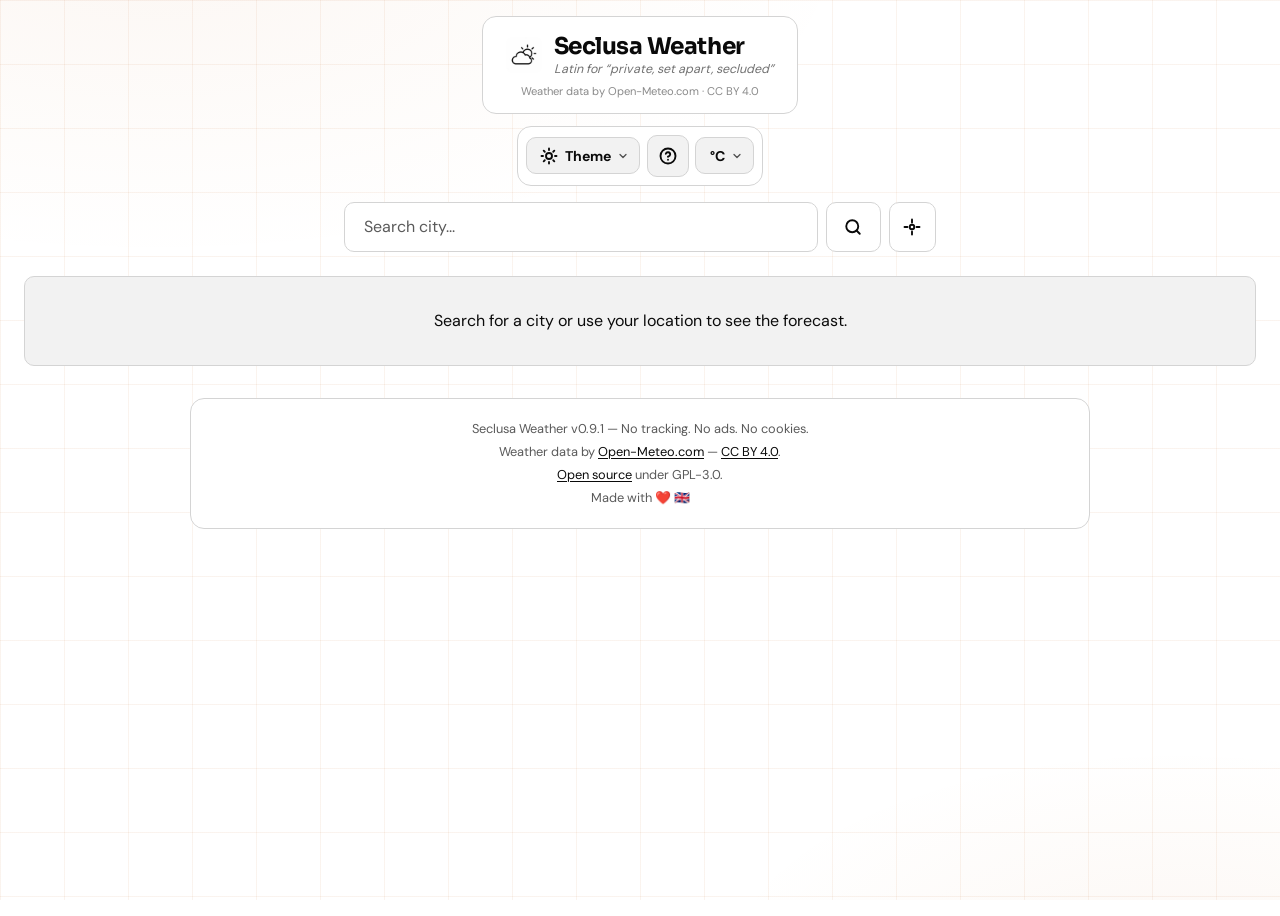
==== commit 1b13722d: "Release 0.9.1: empty-chart swipe hint and dead CSS cleanup. Co-authored-by: Cursor <cursoragent@curs" ====
--- a/index.html
+++ b/index.html
@@ -21,10 +21,10 @@
   <link rel="apple-touch-icon" href="assets/icons/pwa-192.png">
   <link rel="icon" type="image/png" sizes="192x192" href="assets/icons/pwa-192.png">
 
-  <script src="js/theme-boot.js?v=0.9.0"></script>
-  <link rel="stylesheet" href="seclusa-base.css?v=0.9.0">
-  <link rel="stylesheet" href="css/style.css?v=0.9.0">
-  <link rel="stylesheet" href="css/responsive.css?v=0.9.0">
+  <script src="js/theme-boot.js?v=0.9.1"></script>
+  <link rel="stylesheet" href="seclusa-base.css?v=0.9.1">
+  <link rel="stylesheet" href="css/style.css?v=0.9.1">
+  <link rel="stylesheet" href="css/responsive.css?v=0.9.1">
 </head>
 <body>
 
@@ -257,7 +257,7 @@
 
   <footer class="footer">
     <p>
-      Seclusa Weather v0.9.0 &mdash; No tracking. No ads. No cookies.
+      Seclusa Weather v0.9.1 &mdash; No tracking. No ads. No cookies.
       <br>
       Weather data by <a href="https://open-meteo.com/" target="_blank" rel="noopener noreferrer">Open-Meteo.com</a> &mdash; <a href="https://open-meteo.com/en/licence" target="_blank" rel="noopener noreferrer">CC BY 4.0</a>.
       <br>
@@ -274,18 +274,18 @@
 
   <div class="hourly-modal hidden" id="hourlyModal" role="dialog" aria-modal="true" aria-label="Forecast details"></div>
 
-  <script src="js/config.js?v=0.9.0"></script>
-  <script src="js/store.js?v=0.9.0"></script>
-  <script src="js/theme.js?v=0.9.0"></script>
-  <script src="js/utils.js?v=0.9.0"></script>
-  <script src="js/icons.js?v=0.9.0"></script>
-  <script src="js/api.js?v=0.9.0"></script>
-  <script src="js/ui.js?v=0.9.0"></script>
-  <script src="js/ui-current.js?v=0.9.0"></script>
-  <script src="js/ui-details.js?v=0.9.0"></script>
-  <script src="js/ui-forecast.js?v=0.9.0"></script>
-  <script src="js/ui-modal.js?v=0.9.0"></script>
-  <script src="js/ui-chart.js?v=0.9.0"></script>
-  <script src="js/app.js?v=0.9.0"></script>
+  <script src="js/config.js?v=0.9.1"></script>
+  <script src="js/store.js?v=0.9.1"></script>
+  <script src="js/theme.js?v=0.9.1"></script>
+  <script src="js/utils.js?v=0.9.1"></script>
+  <script src="js/icons.js?v=0.9.1"></script>
+  <script src="js/api.js?v=0.9.1"></script>
+  <script src="js/ui.js?v=0.9.1"></script>
+  <script src="js/ui-current.js?v=0.9.1"></script>
+  <script src="js/ui-details.js?v=0.9.1"></script>
+  <script src="js/ui-forecast.js?v=0.9.1"></script>
+  <script src="js/ui-modal.js?v=0.9.1"></script>
+  <script src="js/ui-chart.js?v=0.9.1"></script>
+  <script src="js/app.js?v=0.9.1"></script>
 </body>
 </html>
--- a/css/style.css
+++ b/css/style.css
@@ -1304,28 +1304,6 @@
   font-size: 0.9rem;
   color: var(--color-text-muted);
   margin-bottom: 0;
-}
-
-.current-weather__extra {
-  display: flex;
-  flex-wrap: wrap;
-  gap: 0.5rem 1rem;
-  margin-top: 0.6rem;
-}
-
-.current-weather__extra-item {
-  display: inline-flex;
-  align-items: baseline;
-  gap: 0.35rem;
-  font-size: 0.85rem;
-}
-
-.current-weather__extra-label {
-  color: var(--color-text-muted);
-}
-
-.current-weather__extra-value {
-  font-weight: 600;
 }
 
 .current-weather__outlook {
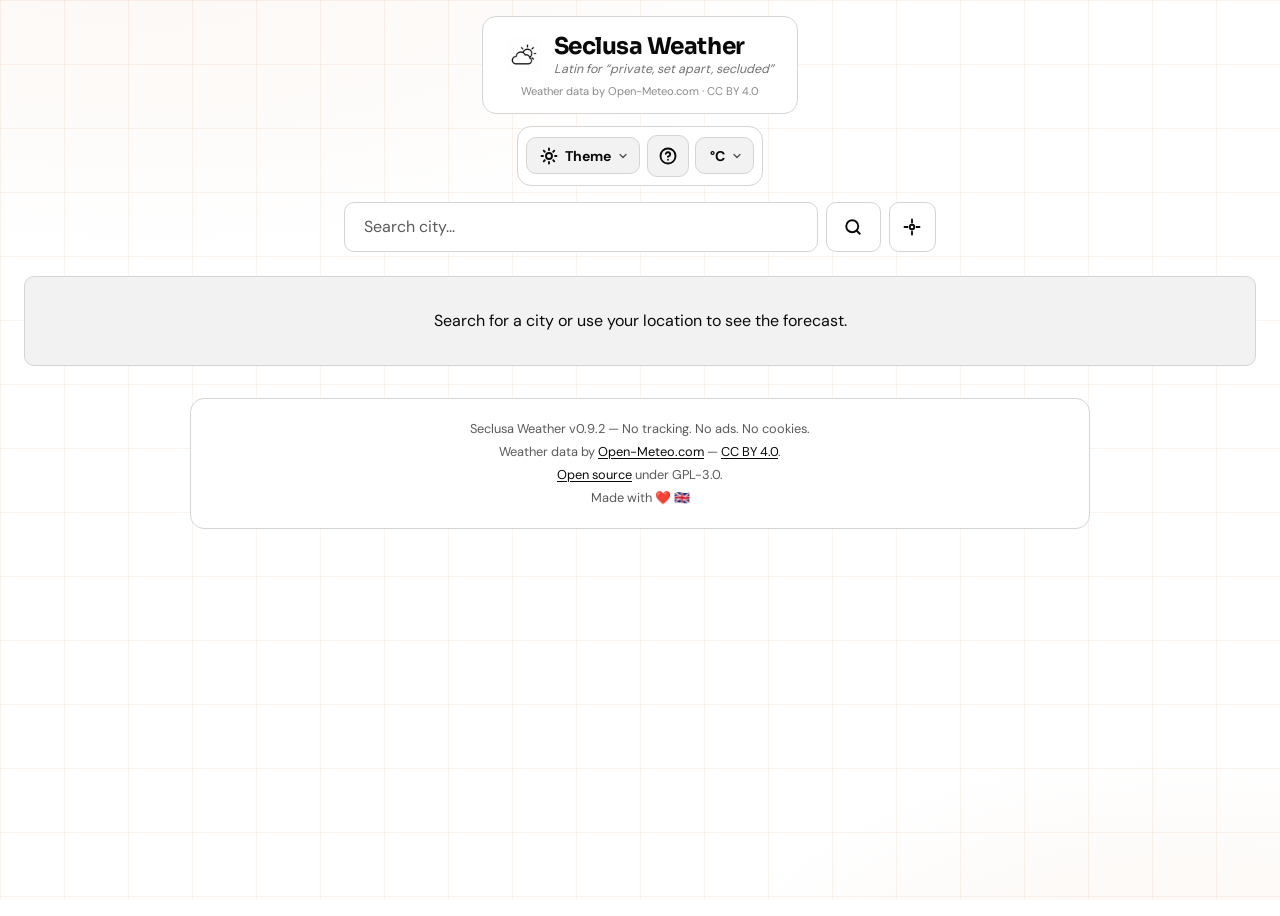
==== commit 30b89d3f: "Release 0.9.2: keep forecast low temps on-screen on zoomed mobile viewports. Co-authored-by: Cursor " ====
--- a/index.html
+++ b/index.html
@@ -21,10 +21,10 @@
   <link rel="apple-touch-icon" href="assets/icons/pwa-192.png">
   <link rel="icon" type="image/png" sizes="192x192" href="assets/icons/pwa-192.png">
 
-  <script src="js/theme-boot.js?v=0.9.1"></script>
-  <link rel="stylesheet" href="seclusa-base.css?v=0.9.1">
-  <link rel="stylesheet" href="css/style.css?v=0.9.1">
-  <link rel="stylesheet" href="css/responsive.css?v=0.9.1">
+  <script src="js/theme-boot.js?v=0.9.2"></script>
+  <link rel="stylesheet" href="seclusa-base.css?v=0.9.2">
+  <link rel="stylesheet" href="css/style.css?v=0.9.2">
+  <link rel="stylesheet" href="css/responsive.css?v=0.9.2">
 </head>
 <body>
 
@@ -257,7 +257,7 @@
 
   <footer class="footer">
     <p>
-      Seclusa Weather v0.9.1 &mdash; No tracking. No ads. No cookies.
+      Seclusa Weather v0.9.2 &mdash; No tracking. No ads. No cookies.
       <br>
       Weather data by <a href="https://open-meteo.com/" target="_blank" rel="noopener noreferrer">Open-Meteo.com</a> &mdash; <a href="https://open-meteo.com/en/licence" target="_blank" rel="noopener noreferrer">CC BY 4.0</a>.
       <br>
@@ -274,18 +274,18 @@
 
   <div class="hourly-modal hidden" id="hourlyModal" role="dialog" aria-modal="true" aria-label="Forecast details"></div>
 
-  <script src="js/config.js?v=0.9.1"></script>
-  <script src="js/store.js?v=0.9.1"></script>
-  <script src="js/theme.js?v=0.9.1"></script>
-  <script src="js/utils.js?v=0.9.1"></script>
-  <script src="js/icons.js?v=0.9.1"></script>
-  <script src="js/api.js?v=0.9.1"></script>
-  <script src="js/ui.js?v=0.9.1"></script>
-  <script src="js/ui-current.js?v=0.9.1"></script>
-  <script src="js/ui-details.js?v=0.9.1"></script>
-  <script src="js/ui-forecast.js?v=0.9.1"></script>
-  <script src="js/ui-modal.js?v=0.9.1"></script>
-  <script src="js/ui-chart.js?v=0.9.1"></script>
-  <script src="js/app.js?v=0.9.1"></script>
+  <script src="js/config.js?v=0.9.2"></script>
+  <script src="js/store.js?v=0.9.2"></script>
+  <script src="js/theme.js?v=0.9.2"></script>
+  <script src="js/utils.js?v=0.9.2"></script>
+  <script src="js/icons.js?v=0.9.2"></script>
+  <script src="js/api.js?v=0.9.2"></script>
+  <script src="js/ui.js?v=0.9.2"></script>
+  <script src="js/ui-current.js?v=0.9.2"></script>
+  <script src="js/ui-details.js?v=0.9.2"></script>
+  <script src="js/ui-forecast.js?v=0.9.2"></script>
+  <script src="js/ui-modal.js?v=0.9.2"></script>
+  <script src="js/ui-chart.js?v=0.9.2"></script>
+  <script src="js/app.js?v=0.9.2"></script>
 </body>
 </html>
--- a/css/style.css
+++ b/css/style.css
@@ -2569,6 +2569,9 @@
 
 .forecast-card__page {
   flex: 0 0 100%;
+  width: 100%;
+  max-width: 100%;
+  min-width: 0;
   scroll-snap-align: start;
   scroll-snap-stop: always;
   display: flex;
@@ -2651,6 +2654,8 @@
   display: flex;
   align-items: center;
   gap: 0.9rem;
+  width: 100%;
+  min-width: 0;
   padding: 0.8rem 1.1rem;
   min-height: 4.35rem;
   box-sizing: border-box;
--- a/css/responsive.css
+++ b/css/responsive.css
@@ -249,13 +249,56 @@
   }
 
   .forecast-card__row {
-    padding: 0.65rem 0.75rem;
-    gap: 0.7rem;
+    padding: 0.65rem 0.7rem;
+    gap: 0.45rem;
+  }
+
+  .forecast-card__day {
+    min-width: 3.35rem;
+  }
+
+  .forecast-card__weekday {
+    font-size: 0.92rem;
+  }
+
+  .forecast-card__date {
+    font-size: 0.74rem;
   }
 
   .forecast-card__row-icon {
-    width: 36px;
-    height: 36px;
+    width: 32px;
+    height: 32px;
+  }
+
+  .forecast-card__row-label {
+    font-size: 0.86rem;
+  }
+
+  .forecast-card__chance {
+    min-width: 2.2rem;
+  }
+
+  .forecast-card__chance-num {
+    font-size: 0.78rem;
+  }
+
+  .forecast-card__chance-kind {
+    font-size: 0.62rem;
+  }
+
+  .forecast-card__row-temps {
+    gap: 0.35rem;
+    min-width: 3.65rem;
+  }
+
+  .forecast-card__high {
+    min-width: 1.7rem;
+    font-size: 1.12rem;
+  }
+
+  .forecast-card__low {
+    min-width: 1.6rem;
+    font-size: 0.9rem;
   }
 
   .section-title {
@@ -269,6 +312,45 @@
 
 }
 
+@media (max-width: 360px) {
+  .forecast-card__row {
+    padding: 0.6rem 0.65rem;
+    gap: 0.35rem;
+  }
+
+  .forecast-card__day {
+    min-width: 3.1rem;
+  }
+
+  .forecast-card__row-icon {
+    width: 28px;
+    height: 28px;
+  }
+
+  .forecast-card__row-label {
+    font-size: 0.82rem;
+  }
+
+  .forecast-card__chance {
+    min-width: 2rem;
+  }
+
+  .forecast-card__row-temps {
+    gap: 0.25rem;
+    min-width: 3.35rem;
+  }
+
+  .forecast-card__high {
+    min-width: 1.55rem;
+    font-size: 1.05rem;
+  }
+
+  .forecast-card__low {
+    min-width: 1.45rem;
+    font-size: 0.86rem;
+  }
+}
+
 @media (min-width: 1024px) {
   .weather-content {
     max-width: 960px;
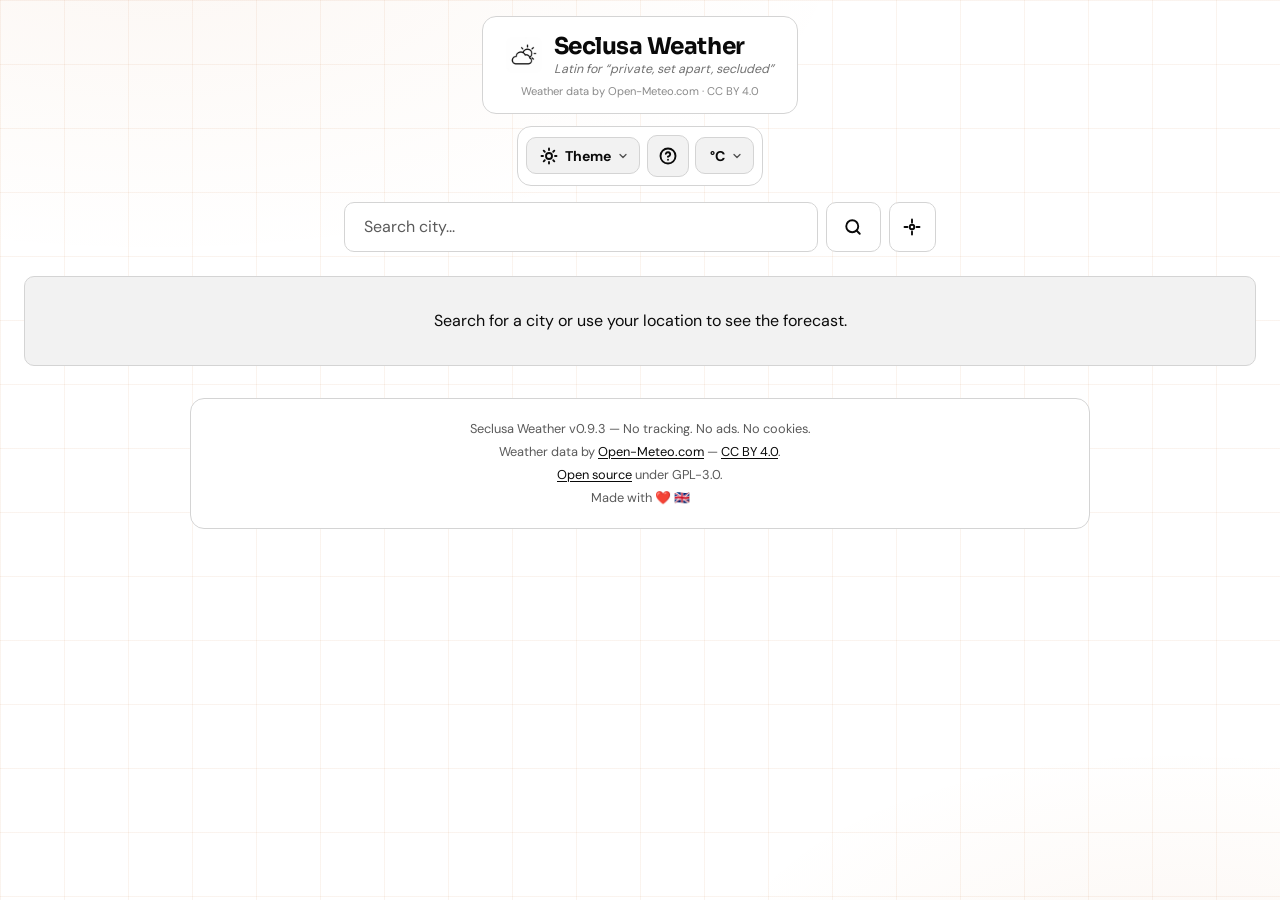
==== commit 0f70f215: "Release 0.9.3: day cards say when the chance falls, and the forecast footer says a day can be opened" ====
--- a/index.html
+++ b/index.html
@@ -21,10 +21,10 @@
   <link rel="apple-touch-icon" href="assets/icons/pwa-192.png">
   <link rel="icon" type="image/png" sizes="192x192" href="assets/icons/pwa-192.png">
 
-  <script src="js/theme-boot.js?v=0.9.2"></script>
-  <link rel="stylesheet" href="seclusa-base.css?v=0.9.2">
-  <link rel="stylesheet" href="css/style.css?v=0.9.2">
-  <link rel="stylesheet" href="css/responsive.css?v=0.9.2">
+  <script src="js/theme-boot.js?v=0.9.3"></script>
+  <link rel="stylesheet" href="seclusa-base.css?v=0.9.3">
+  <link rel="stylesheet" href="css/style.css?v=0.9.3">
+  <link rel="stylesheet" href="css/responsive.css?v=0.9.3">
 </head>
 <body>
 
@@ -257,7 +257,7 @@
 
   <footer class="footer">
     <p>
-      Seclusa Weather v0.9.2 &mdash; No tracking. No ads. No cookies.
+      Seclusa Weather v0.9.3 &mdash; No tracking. No ads. No cookies.
       <br>
       Weather data by <a href="https://open-meteo.com/" target="_blank" rel="noopener noreferrer">Open-Meteo.com</a> &mdash; <a href="https://open-meteo.com/en/licence" target="_blank" rel="noopener noreferrer">CC BY 4.0</a>.
       <br>
@@ -274,18 +274,18 @@
 
   <div class="hourly-modal hidden" id="hourlyModal" role="dialog" aria-modal="true" aria-label="Forecast details"></div>
 
-  <script src="js/config.js?v=0.9.2"></script>
-  <script src="js/store.js?v=0.9.2"></script>
-  <script src="js/theme.js?v=0.9.2"></script>
-  <script src="js/utils.js?v=0.9.2"></script>
-  <script src="js/icons.js?v=0.9.2"></script>
-  <script src="js/api.js?v=0.9.2"></script>
-  <script src="js/ui.js?v=0.9.2"></script>
-  <script src="js/ui-current.js?v=0.9.2"></script>
-  <script src="js/ui-details.js?v=0.9.2"></script>
-  <script src="js/ui-forecast.js?v=0.9.2"></script>
-  <script src="js/ui-modal.js?v=0.9.2"></script>
-  <script src="js/ui-chart.js?v=0.9.2"></script>
-  <script src="js/app.js?v=0.9.2"></script>
+  <script src="js/config.js?v=0.9.3"></script>
+  <script src="js/store.js?v=0.9.3"></script>
+  <script src="js/theme.js?v=0.9.3"></script>
+  <script src="js/utils.js?v=0.9.3"></script>
+  <script src="js/icons.js?v=0.9.3"></script>
+  <script src="js/api.js?v=0.9.3"></script>
+  <script src="js/ui.js?v=0.9.3"></script>
+  <script src="js/ui-current.js?v=0.9.3"></script>
+  <script src="js/ui-details.js?v=0.9.3"></script>
+  <script src="js/ui-forecast.js?v=0.9.3"></script>
+  <script src="js/ui-modal.js?v=0.9.3"></script>
+  <script src="js/ui-chart.js?v=0.9.3"></script>
+  <script src="js/app.js?v=0.9.3"></script>
 </body>
 </html>
--- a/css/style.css
+++ b/css/style.css
@@ -2508,9 +2508,10 @@
   display: block;
   width: 100%;
   text-align: center;
-  font-size: 0.7rem;
+  font-size: 0.75rem;
   font-weight: 600;
-  color: var(--color-text);
+  letter-spacing: 0.01em;
+  color: var(--color-text-muted);
   line-height: 1.2;
   padding: 0 0.25rem;
 }
@@ -3116,6 +3117,14 @@
   opacity: 0.65;
 }
 
+.hourly-modal__summary {
+  margin: 0.4rem 0 0.05rem;
+  font-size: 0.92rem;
+  font-weight: 600;
+  line-height: 1.35;
+  color: var(--color-text);
+}
+
 .hourly-modal__desc {
   font-size: 0.82rem;
   opacity: 0.9;
@@ -3137,6 +3146,10 @@
 }
 .hourly-modal--dense .hourly-modal__temp {
   font-size: 1.5rem;
+}
+.hourly-modal--dense .hourly-modal__summary {
+  margin-top: 0.25rem;
+  font-size: 0.84rem;
 }
 
 @media (max-width: 520px) {
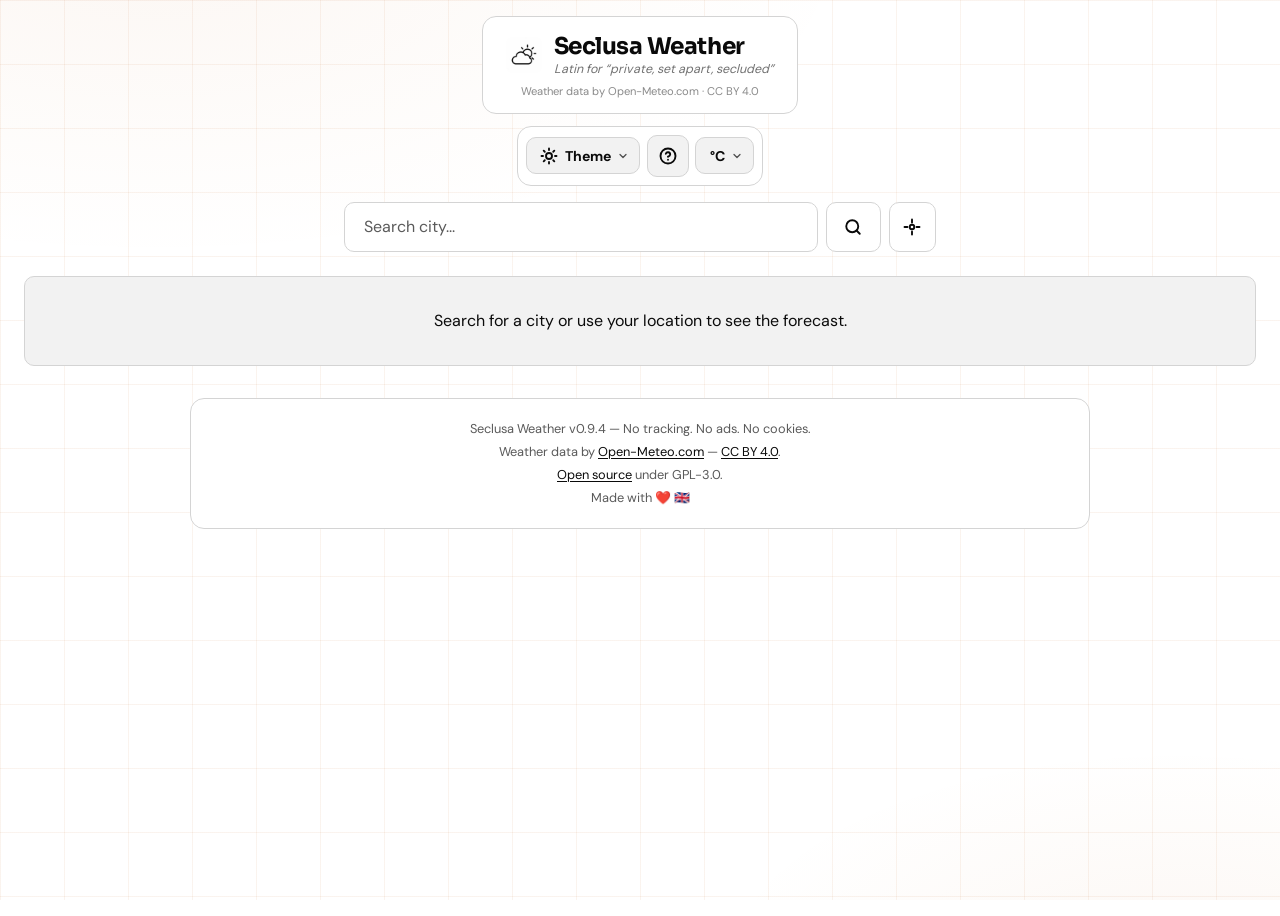
==== commit 5e5e89bd: "Release 0.9.4: chance timing runs morning to evening, and tonight is only after midnight. Co-authore" ====
--- a/index.html
+++ b/index.html
@@ -21,10 +21,10 @@
   <link rel="apple-touch-icon" href="assets/icons/pwa-192.png">
   <link rel="icon" type="image/png" sizes="192x192" href="assets/icons/pwa-192.png">
 
-  <script src="js/theme-boot.js?v=0.9.3"></script>
-  <link rel="stylesheet" href="seclusa-base.css?v=0.9.3">
-  <link rel="stylesheet" href="css/style.css?v=0.9.3">
-  <link rel="stylesheet" href="css/responsive.css?v=0.9.3">
+  <script src="js/theme-boot.js?v=0.9.4"></script>
+  <link rel="stylesheet" href="seclusa-base.css?v=0.9.4">
+  <link rel="stylesheet" href="css/style.css?v=0.9.4">
+  <link rel="stylesheet" href="css/responsive.css?v=0.9.4">
 </head>
 <body>
 
@@ -257,7 +257,7 @@
 
   <footer class="footer">
     <p>
-      Seclusa Weather v0.9.3 &mdash; No tracking. No ads. No cookies.
+      Seclusa Weather v0.9.4 &mdash; No tracking. No ads. No cookies.
       <br>
       Weather data by <a href="https://open-meteo.com/" target="_blank" rel="noopener noreferrer">Open-Meteo.com</a> &mdash; <a href="https://open-meteo.com/en/licence" target="_blank" rel="noopener noreferrer">CC BY 4.0</a>.
       <br>
@@ -274,18 +274,18 @@
 
   <div class="hourly-modal hidden" id="hourlyModal" role="dialog" aria-modal="true" aria-label="Forecast details"></div>
 
-  <script src="js/config.js?v=0.9.3"></script>
-  <script src="js/store.js?v=0.9.3"></script>
-  <script src="js/theme.js?v=0.9.3"></script>
-  <script src="js/utils.js?v=0.9.3"></script>
-  <script src="js/icons.js?v=0.9.3"></script>
-  <script src="js/api.js?v=0.9.3"></script>
-  <script src="js/ui.js?v=0.9.3"></script>
-  <script src="js/ui-current.js?v=0.9.3"></script>
-  <script src="js/ui-details.js?v=0.9.3"></script>
-  <script src="js/ui-forecast.js?v=0.9.3"></script>
-  <script src="js/ui-modal.js?v=0.9.3"></script>
-  <script src="js/ui-chart.js?v=0.9.3"></script>
-  <script src="js/app.js?v=0.9.3"></script>
+  <script src="js/config.js?v=0.9.4"></script>
+  <script src="js/store.js?v=0.9.4"></script>
+  <script src="js/theme.js?v=0.9.4"></script>
+  <script src="js/utils.js?v=0.9.4"></script>
+  <script src="js/icons.js?v=0.9.4"></script>
+  <script src="js/api.js?v=0.9.4"></script>
+  <script src="js/ui.js?v=0.9.4"></script>
+  <script src="js/ui-current.js?v=0.9.4"></script>
+  <script src="js/ui-details.js?v=0.9.4"></script>
+  <script src="js/ui-forecast.js?v=0.9.4"></script>
+  <script src="js/ui-modal.js?v=0.9.4"></script>
+  <script src="js/ui-chart.js?v=0.9.4"></script>
+  <script src="js/app.js?v=0.9.4"></script>
 </body>
 </html>
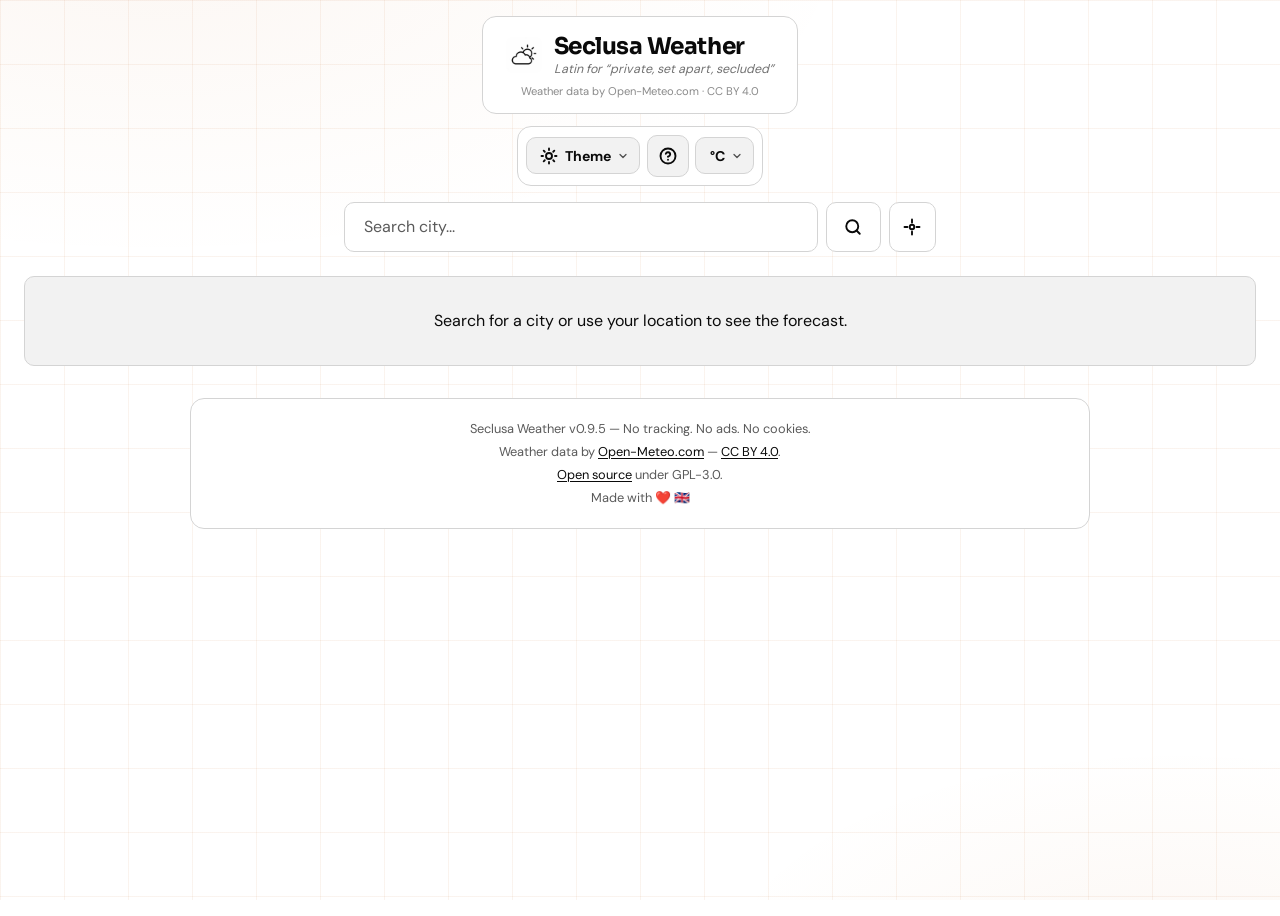
==== commit 1e17f3f5: "Release 0.9.5: a high chance with a sky icon says which hours are dry and which show drizzle. Co-aut" ====
--- a/index.html
+++ b/index.html
@@ -21,10 +21,10 @@
   <link rel="apple-touch-icon" href="assets/icons/pwa-192.png">
   <link rel="icon" type="image/png" sizes="192x192" href="assets/icons/pwa-192.png">
 
-  <script src="js/theme-boot.js?v=0.9.4"></script>
-  <link rel="stylesheet" href="seclusa-base.css?v=0.9.4">
-  <link rel="stylesheet" href="css/style.css?v=0.9.4">
-  <link rel="stylesheet" href="css/responsive.css?v=0.9.4">
+  <script src="js/theme-boot.js?v=0.9.5"></script>
+  <link rel="stylesheet" href="seclusa-base.css?v=0.9.5">
+  <link rel="stylesheet" href="css/style.css?v=0.9.5">
+  <link rel="stylesheet" href="css/responsive.css?v=0.9.5">
 </head>
 <body>
 
@@ -257,7 +257,7 @@
 
   <footer class="footer">
     <p>
-      Seclusa Weather v0.9.4 &mdash; No tracking. No ads. No cookies.
+      Seclusa Weather v0.9.5 &mdash; No tracking. No ads. No cookies.
       <br>
       Weather data by <a href="https://open-meteo.com/" target="_blank" rel="noopener noreferrer">Open-Meteo.com</a> &mdash; <a href="https://open-meteo.com/en/licence" target="_blank" rel="noopener noreferrer">CC BY 4.0</a>.
       <br>
@@ -274,18 +274,18 @@
 
   <div class="hourly-modal hidden" id="hourlyModal" role="dialog" aria-modal="true" aria-label="Forecast details"></div>
 
-  <script src="js/config.js?v=0.9.4"></script>
-  <script src="js/store.js?v=0.9.4"></script>
-  <script src="js/theme.js?v=0.9.4"></script>
-  <script src="js/utils.js?v=0.9.4"></script>
-  <script src="js/icons.js?v=0.9.4"></script>
-  <script src="js/api.js?v=0.9.4"></script>
-  <script src="js/ui.js?v=0.9.4"></script>
-  <script src="js/ui-current.js?v=0.9.4"></script>
-  <script src="js/ui-details.js?v=0.9.4"></script>
-  <script src="js/ui-forecast.js?v=0.9.4"></script>
-  <script src="js/ui-modal.js?v=0.9.4"></script>
-  <script src="js/ui-chart.js?v=0.9.4"></script>
-  <script src="js/app.js?v=0.9.4"></script>
+  <script src="js/config.js?v=0.9.5"></script>
+  <script src="js/store.js?v=0.9.5"></script>
+  <script src="js/theme.js?v=0.9.5"></script>
+  <script src="js/utils.js?v=0.9.5"></script>
+  <script src="js/icons.js?v=0.9.5"></script>
+  <script src="js/api.js?v=0.9.5"></script>
+  <script src="js/ui.js?v=0.9.5"></script>
+  <script src="js/ui-current.js?v=0.9.5"></script>
+  <script src="js/ui-details.js?v=0.9.5"></script>
+  <script src="js/ui-forecast.js?v=0.9.5"></script>
+  <script src="js/ui-modal.js?v=0.9.5"></script>
+  <script src="js/ui-chart.js?v=0.9.5"></script>
+  <script src="js/app.js?v=0.9.5"></script>
 </body>
 </html>
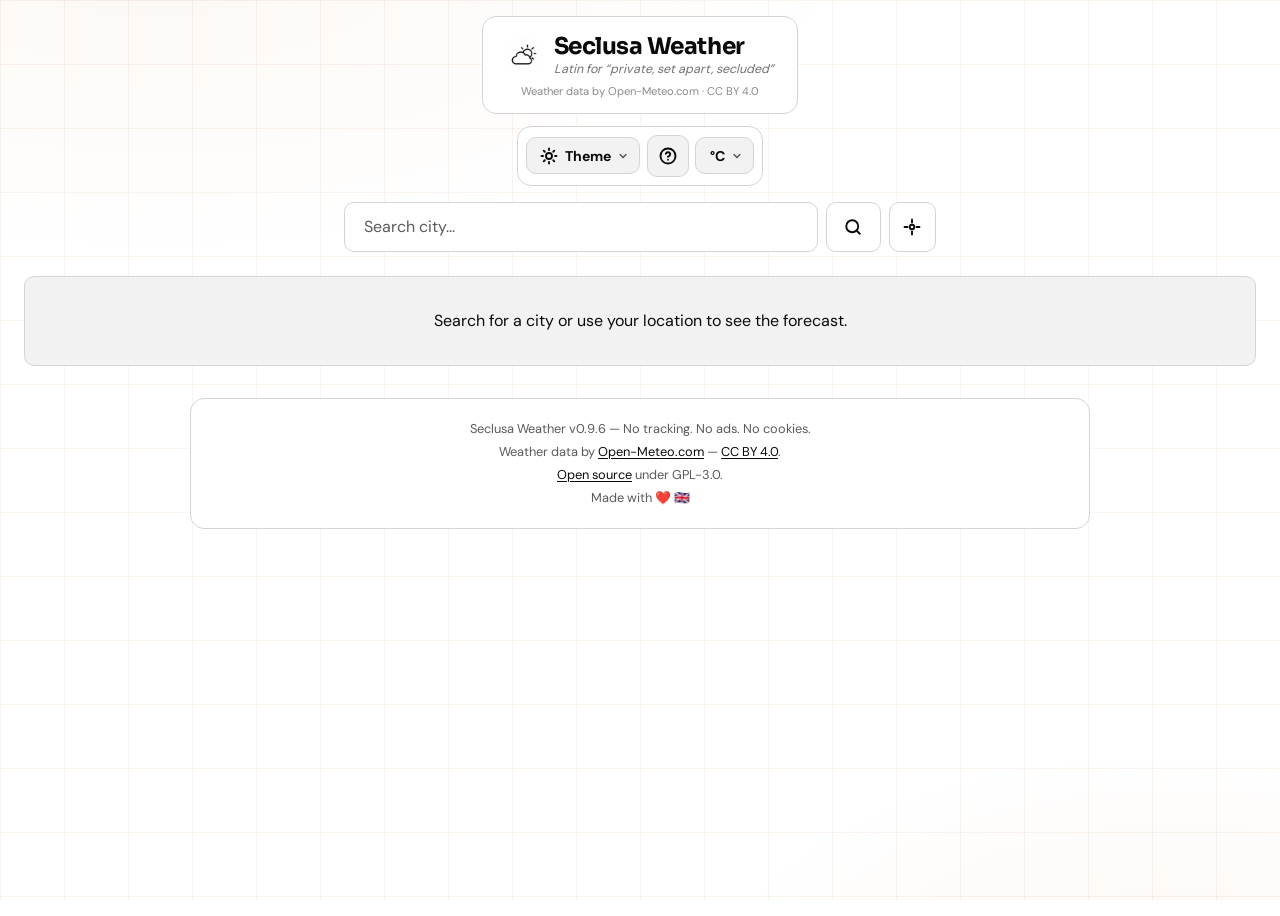
==== commit 0e64cd30: "Release 0.9.6: day cards and the Now card say a high chance in plain language. Co-authored-by: Curso" ====
--- a/index.html
+++ b/index.html
@@ -21,10 +21,10 @@
   <link rel="apple-touch-icon" href="assets/icons/pwa-192.png">
   <link rel="icon" type="image/png" sizes="192x192" href="assets/icons/pwa-192.png">
 
-  <script src="js/theme-boot.js?v=0.9.5"></script>
-  <link rel="stylesheet" href="seclusa-base.css?v=0.9.5">
-  <link rel="stylesheet" href="css/style.css?v=0.9.5">
-  <link rel="stylesheet" href="css/responsive.css?v=0.9.5">
+  <script src="js/theme-boot.js?v=0.9.6"></script>
+  <link rel="stylesheet" href="seclusa-base.css?v=0.9.6">
+  <link rel="stylesheet" href="css/style.css?v=0.9.6">
+  <link rel="stylesheet" href="css/responsive.css?v=0.9.6">
 </head>
 <body>
 
@@ -257,7 +257,7 @@
 
   <footer class="footer">
     <p>
-      Seclusa Weather v0.9.5 &mdash; No tracking. No ads. No cookies.
+      Seclusa Weather v0.9.6 &mdash; No tracking. No ads. No cookies.
       <br>
       Weather data by <a href="https://open-meteo.com/" target="_blank" rel="noopener noreferrer">Open-Meteo.com</a> &mdash; <a href="https://open-meteo.com/en/licence" target="_blank" rel="noopener noreferrer">CC BY 4.0</a>.
       <br>
@@ -274,18 +274,18 @@
 
   <div class="hourly-modal hidden" id="hourlyModal" role="dialog" aria-modal="true" aria-label="Forecast details"></div>
 
-  <script src="js/config.js?v=0.9.5"></script>
-  <script src="js/store.js?v=0.9.5"></script>
-  <script src="js/theme.js?v=0.9.5"></script>
-  <script src="js/utils.js?v=0.9.5"></script>
-  <script src="js/icons.js?v=0.9.5"></script>
-  <script src="js/api.js?v=0.9.5"></script>
-  <script src="js/ui.js?v=0.9.5"></script>
-  <script src="js/ui-current.js?v=0.9.5"></script>
-  <script src="js/ui-details.js?v=0.9.5"></script>
-  <script src="js/ui-forecast.js?v=0.9.5"></script>
-  <script src="js/ui-modal.js?v=0.9.5"></script>
-  <script src="js/ui-chart.js?v=0.9.5"></script>
-  <script src="js/app.js?v=0.9.5"></script>
+  <script src="js/config.js?v=0.9.6"></script>
+  <script src="js/store.js?v=0.9.6"></script>
+  <script src="js/theme.js?v=0.9.6"></script>
+  <script src="js/utils.js?v=0.9.6"></script>
+  <script src="js/icons.js?v=0.9.6"></script>
+  <script src="js/api.js?v=0.9.6"></script>
+  <script src="js/ui.js?v=0.9.6"></script>
+  <script src="js/ui-current.js?v=0.9.6"></script>
+  <script src="js/ui-details.js?v=0.9.6"></script>
+  <script src="js/ui-forecast.js?v=0.9.6"></script>
+  <script src="js/ui-modal.js?v=0.9.6"></script>
+  <script src="js/ui-chart.js?v=0.9.6"></script>
+  <script src="js/app.js?v=0.9.6"></script>
 </body>
 </html>
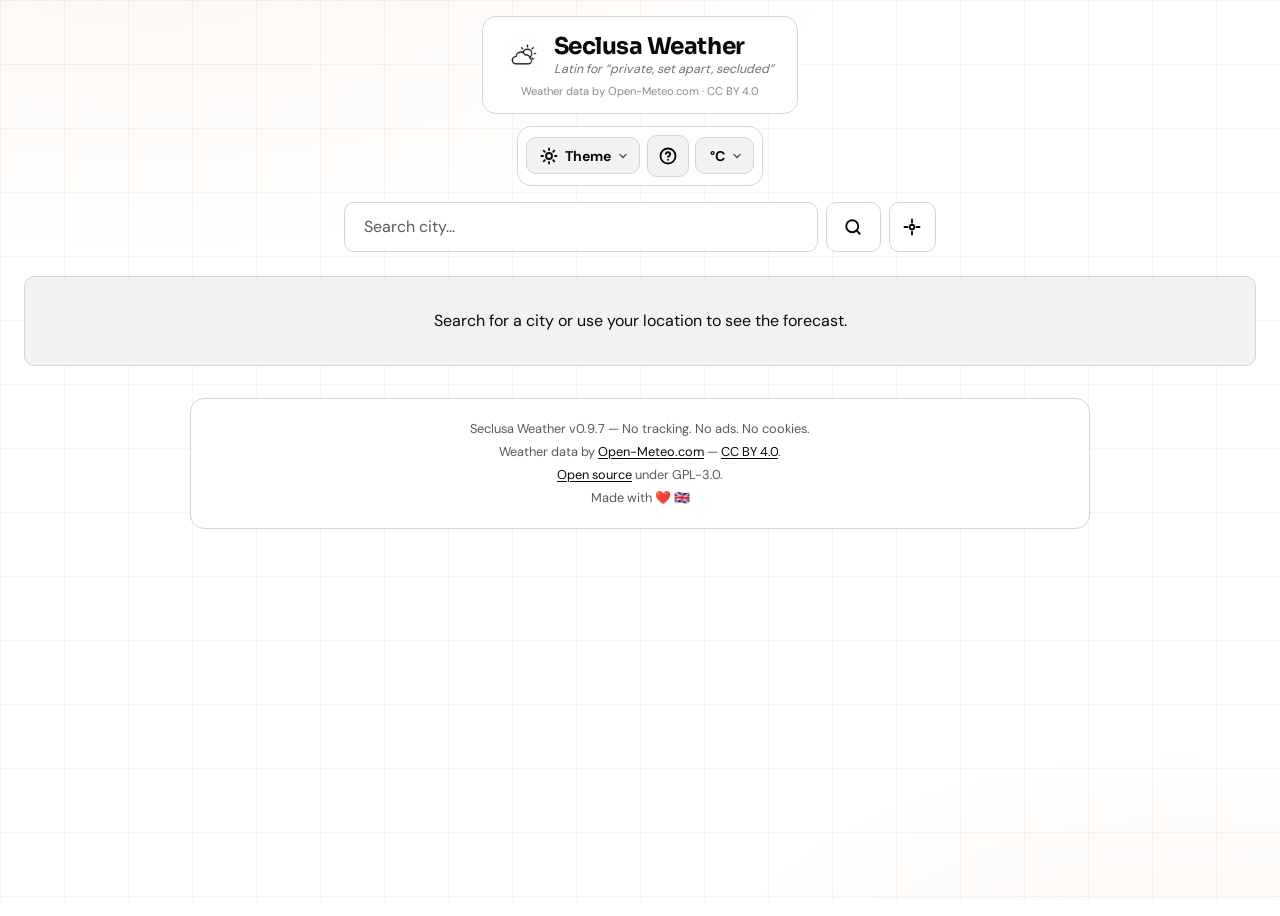
==== commit 7c6f0d27: "Release 0.9.7: daylight vote for day cards, own Now window, plain wording. Co-authored-by: Cursor <c" ====
--- a/index.html
+++ b/index.html
@@ -21,10 +21,10 @@
   <link rel="apple-touch-icon" href="assets/icons/pwa-192.png">
   <link rel="icon" type="image/png" sizes="192x192" href="assets/icons/pwa-192.png">
 
-  <script src="js/theme-boot.js?v=0.9.6"></script>
-  <link rel="stylesheet" href="seclusa-base.css?v=0.9.6">
-  <link rel="stylesheet" href="css/style.css?v=0.9.6">
-  <link rel="stylesheet" href="css/responsive.css?v=0.9.6">
+  <script src="js/theme-boot.js?v=0.9.7"></script>
+  <link rel="stylesheet" href="seclusa-base.css?v=0.9.7">
+  <link rel="stylesheet" href="css/style.css?v=0.9.7">
+  <link rel="stylesheet" href="css/responsive.css?v=0.9.7">
 </head>
 <body>
 
@@ -257,7 +257,7 @@
 
   <footer class="footer">
     <p>
-      Seclusa Weather v0.9.6 &mdash; No tracking. No ads. No cookies.
+      Seclusa Weather v0.9.7 &mdash; No tracking. No ads. No cookies.
       <br>
       Weather data by <a href="https://open-meteo.com/" target="_blank" rel="noopener noreferrer">Open-Meteo.com</a> &mdash; <a href="https://open-meteo.com/en/licence" target="_blank" rel="noopener noreferrer">CC BY 4.0</a>.
       <br>
@@ -274,18 +274,18 @@
 
   <div class="hourly-modal hidden" id="hourlyModal" role="dialog" aria-modal="true" aria-label="Forecast details"></div>
 
-  <script src="js/config.js?v=0.9.6"></script>
-  <script src="js/store.js?v=0.9.6"></script>
-  <script src="js/theme.js?v=0.9.6"></script>
-  <script src="js/utils.js?v=0.9.6"></script>
-  <script src="js/icons.js?v=0.9.6"></script>
-  <script src="js/api.js?v=0.9.6"></script>
-  <script src="js/ui.js?v=0.9.6"></script>
-  <script src="js/ui-current.js?v=0.9.6"></script>
-  <script src="js/ui-details.js?v=0.9.6"></script>
-  <script src="js/ui-forecast.js?v=0.9.6"></script>
-  <script src="js/ui-modal.js?v=0.9.6"></script>
-  <script src="js/ui-chart.js?v=0.9.6"></script>
-  <script src="js/app.js?v=0.9.6"></script>
+  <script src="js/config.js?v=0.9.7"></script>
+  <script src="js/store.js?v=0.9.7"></script>
+  <script src="js/theme.js?v=0.9.7"></script>
+  <script src="js/utils.js?v=0.9.7"></script>
+  <script src="js/icons.js?v=0.9.7"></script>
+  <script src="js/api.js?v=0.9.7"></script>
+  <script src="js/ui.js?v=0.9.7"></script>
+  <script src="js/ui-current.js?v=0.9.7"></script>
+  <script src="js/ui-details.js?v=0.9.7"></script>
+  <script src="js/ui-forecast.js?v=0.9.7"></script>
+  <script src="js/ui-modal.js?v=0.9.7"></script>
+  <script src="js/ui-chart.js?v=0.9.7"></script>
+  <script src="js/app.js?v=0.9.7"></script>
 </body>
 </html>
